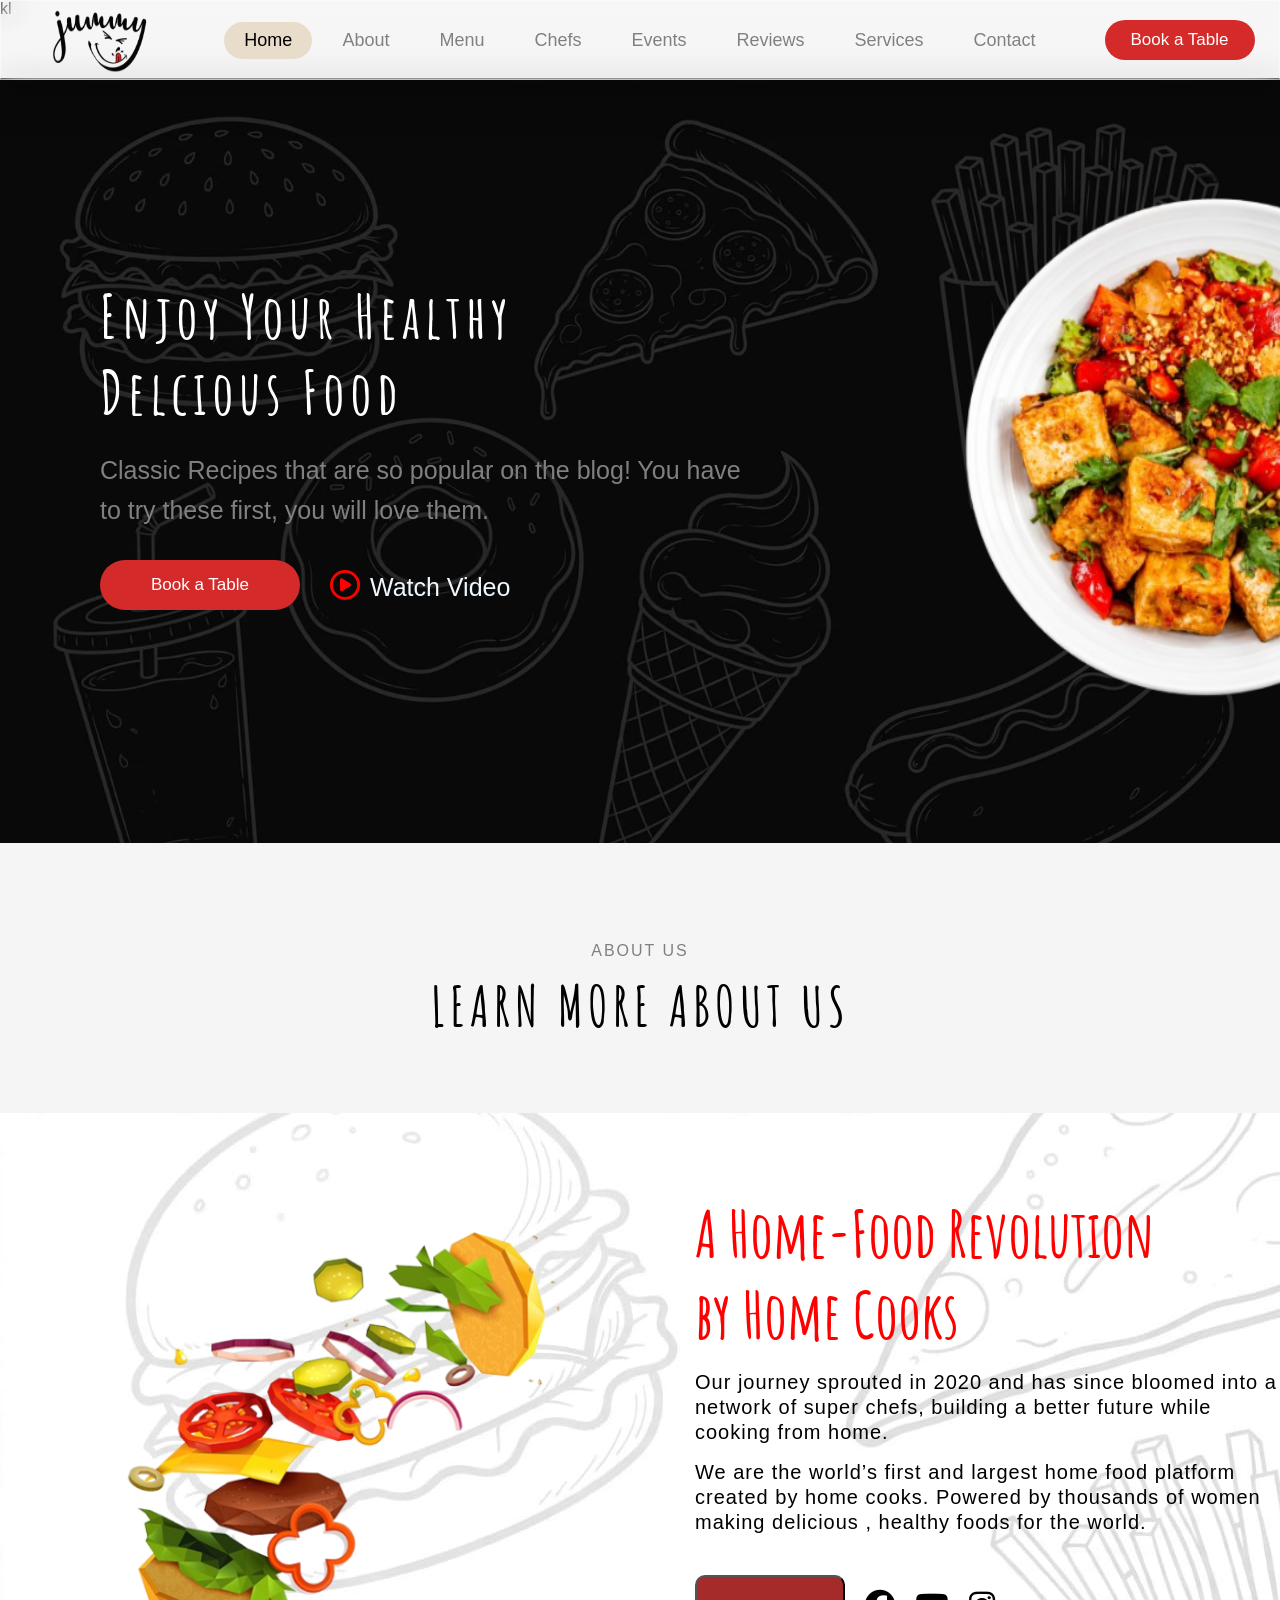
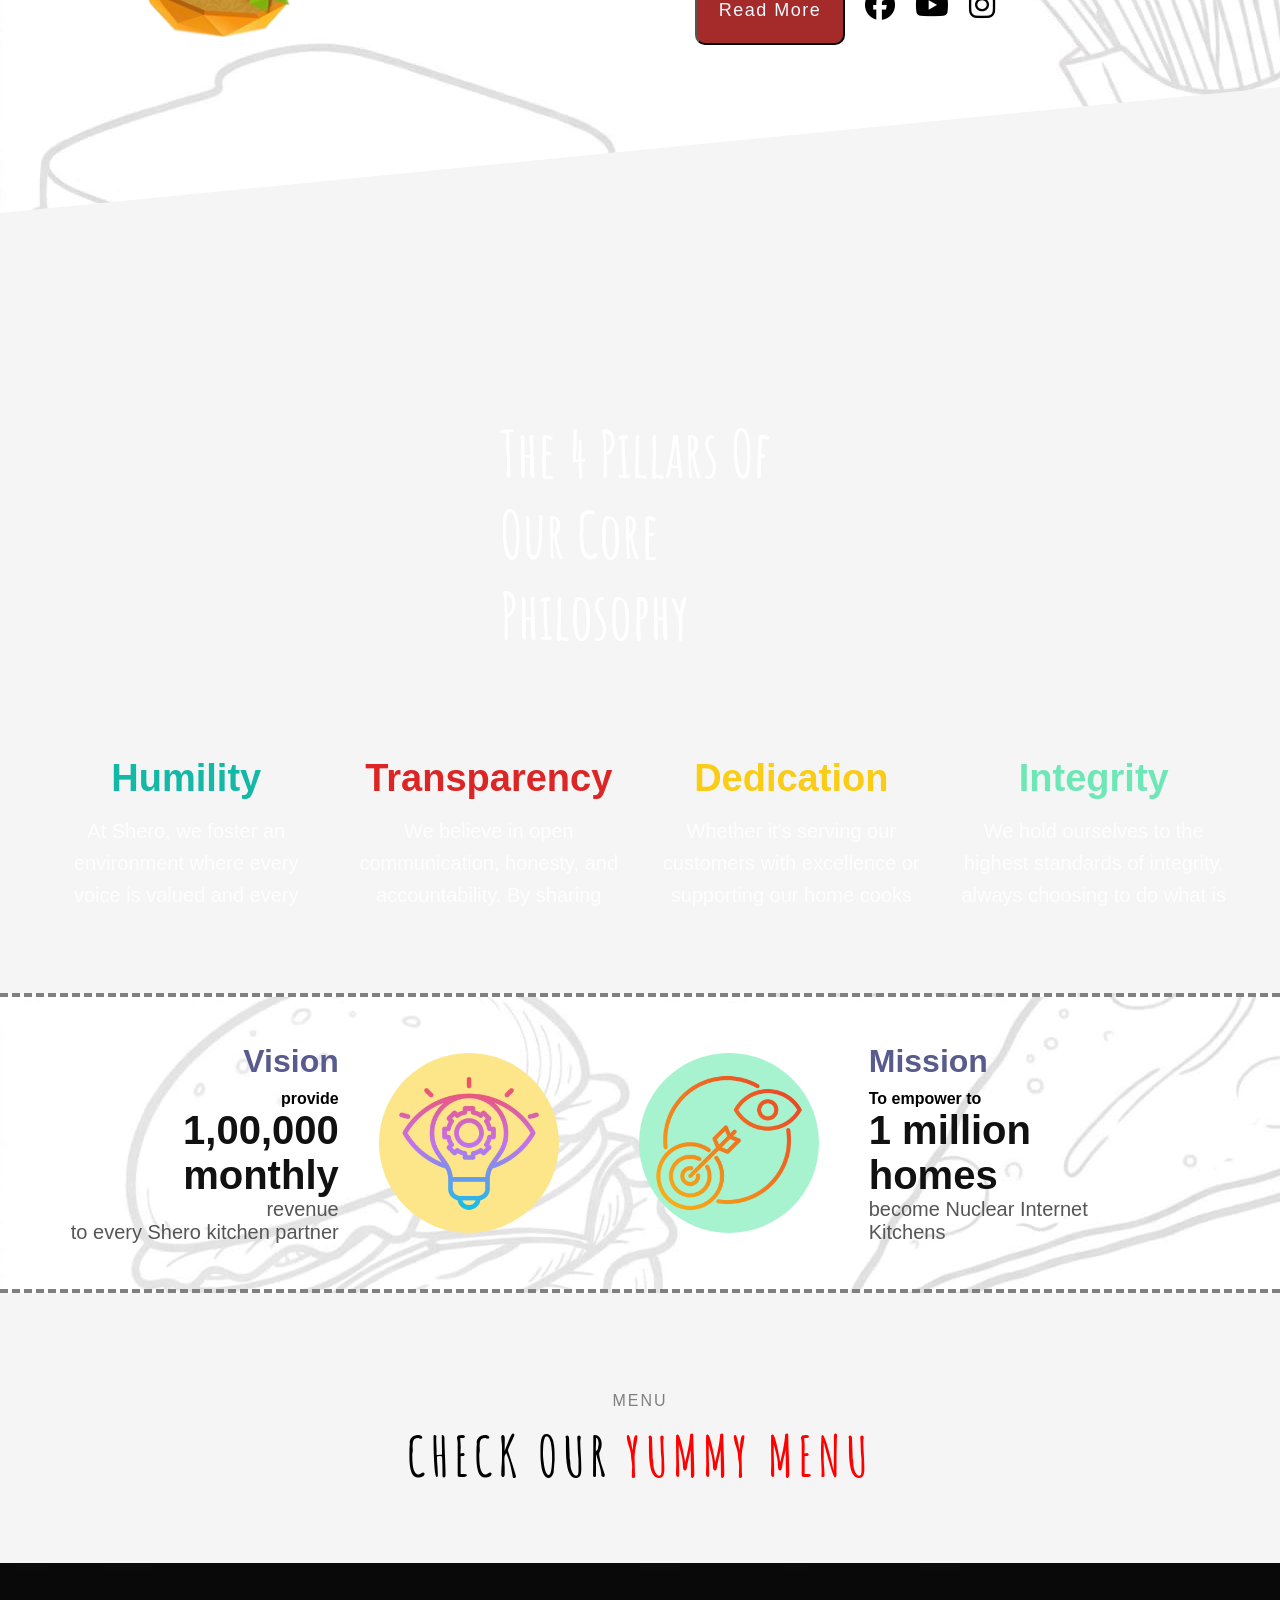
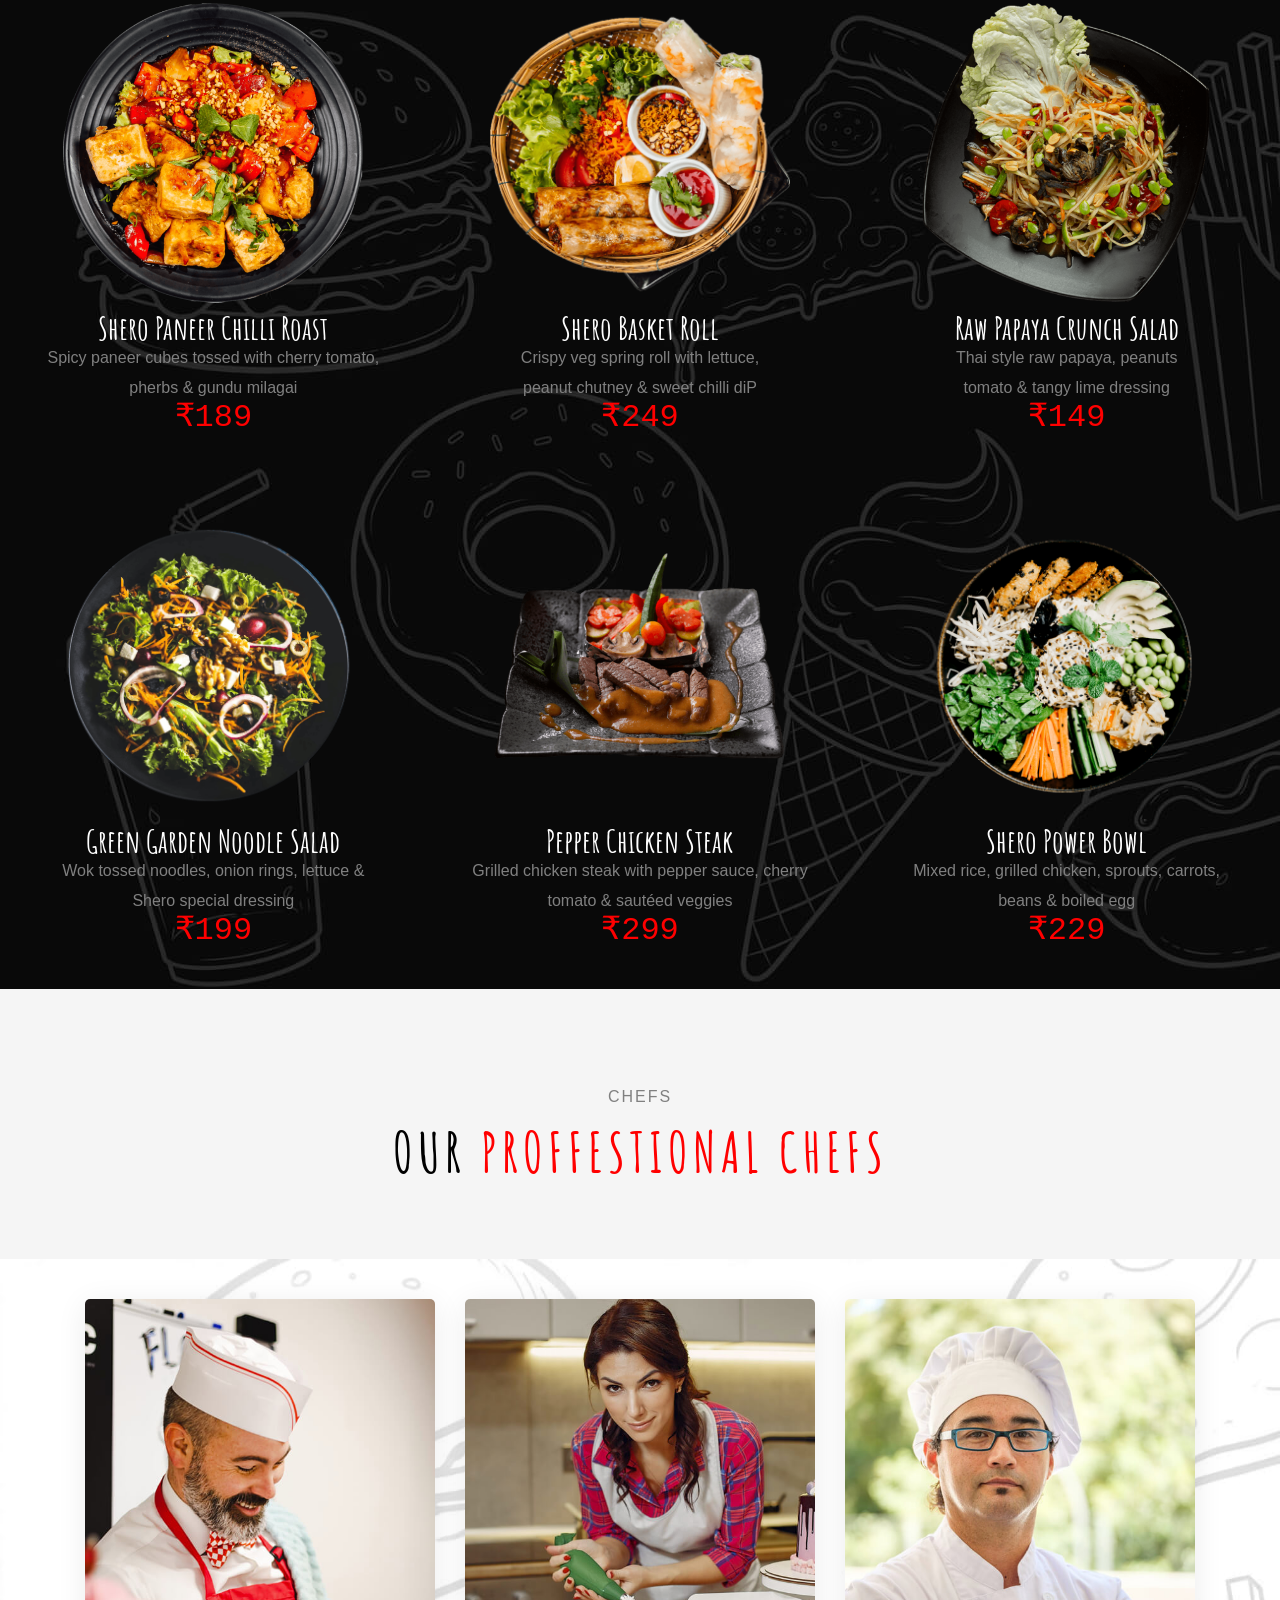
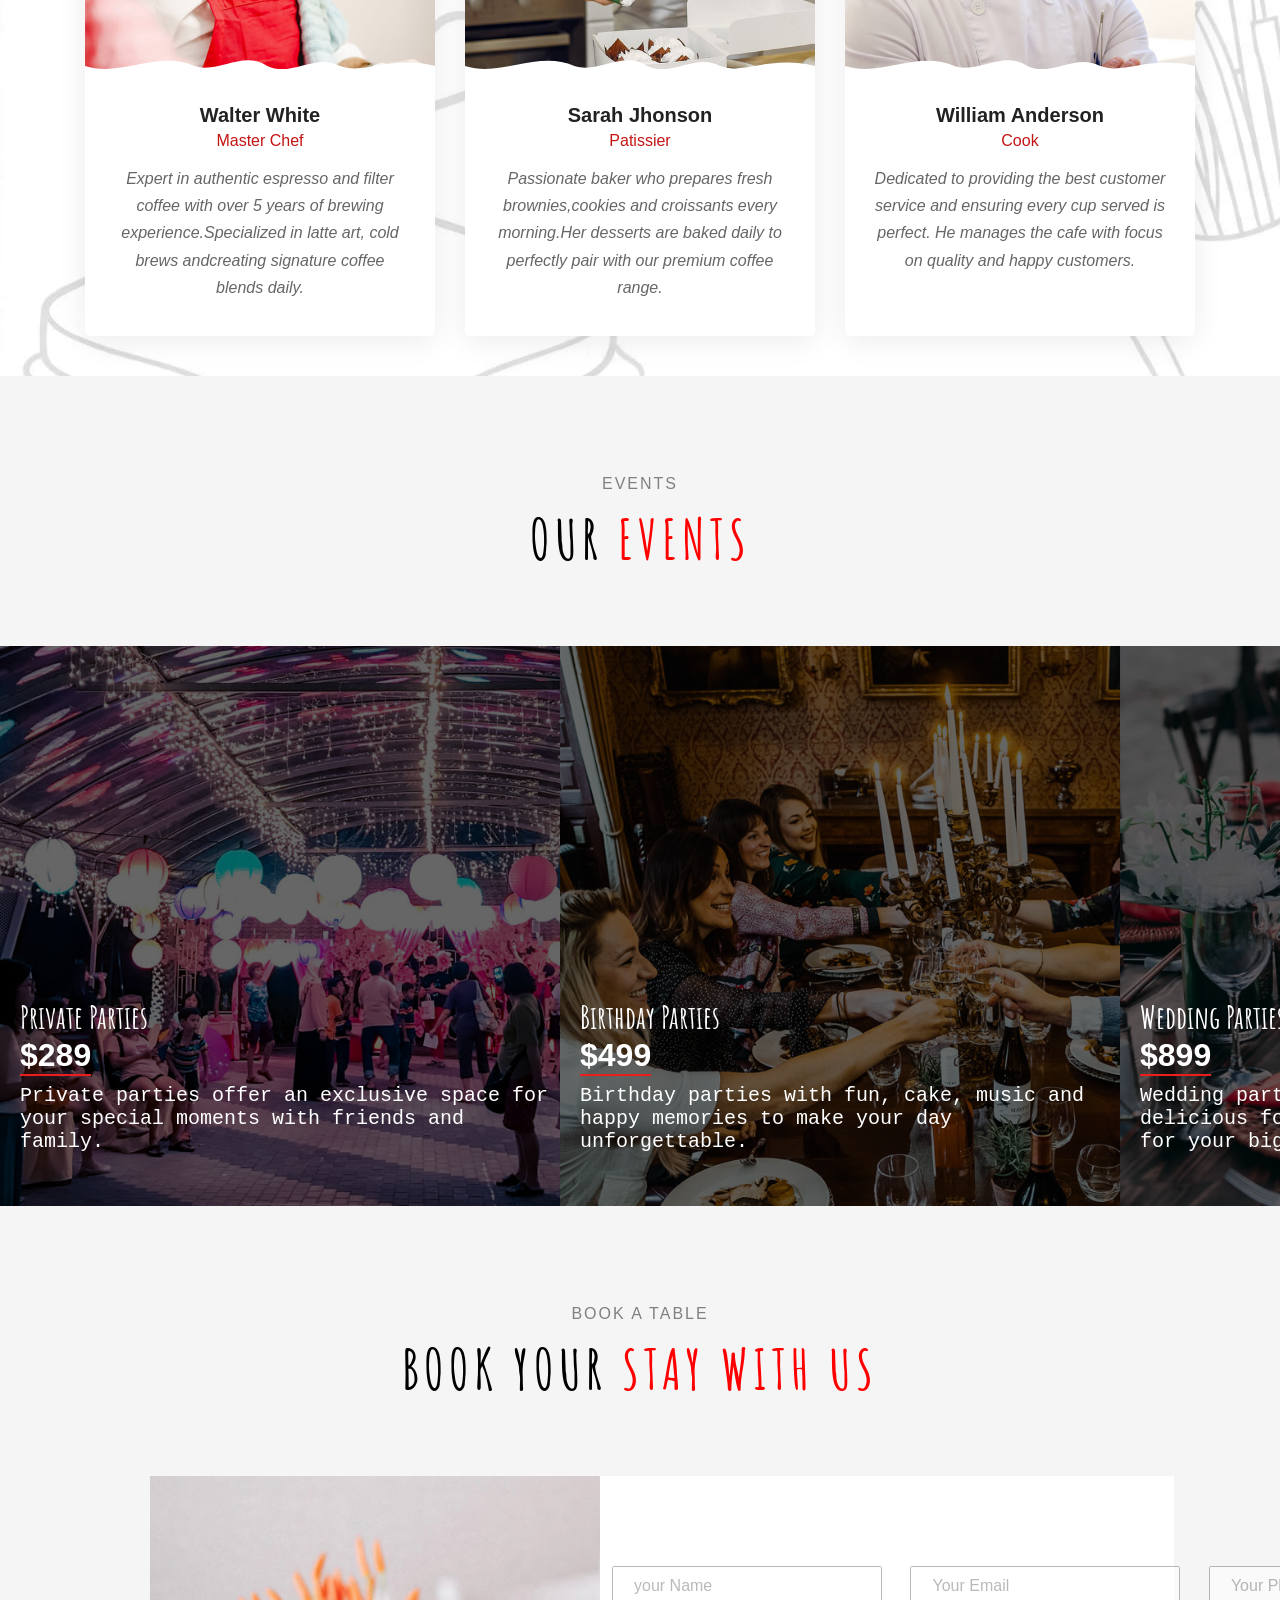
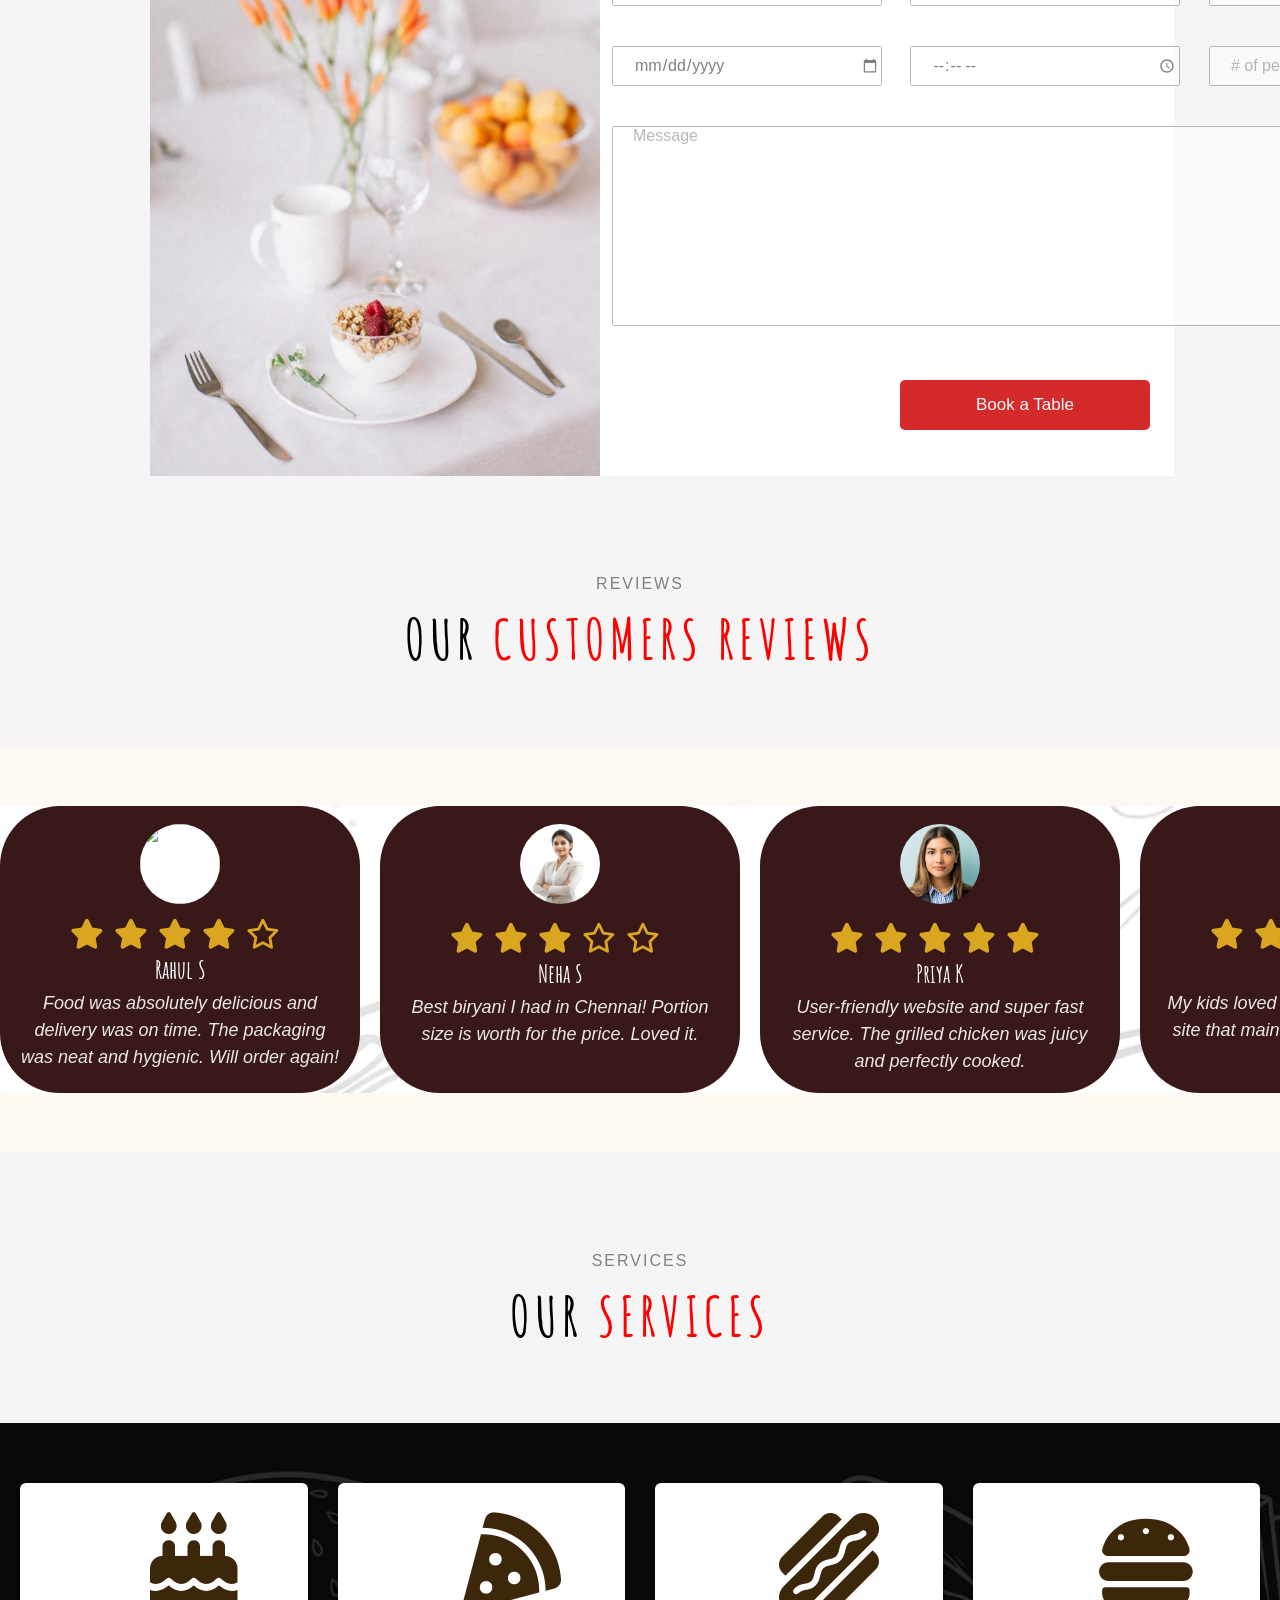
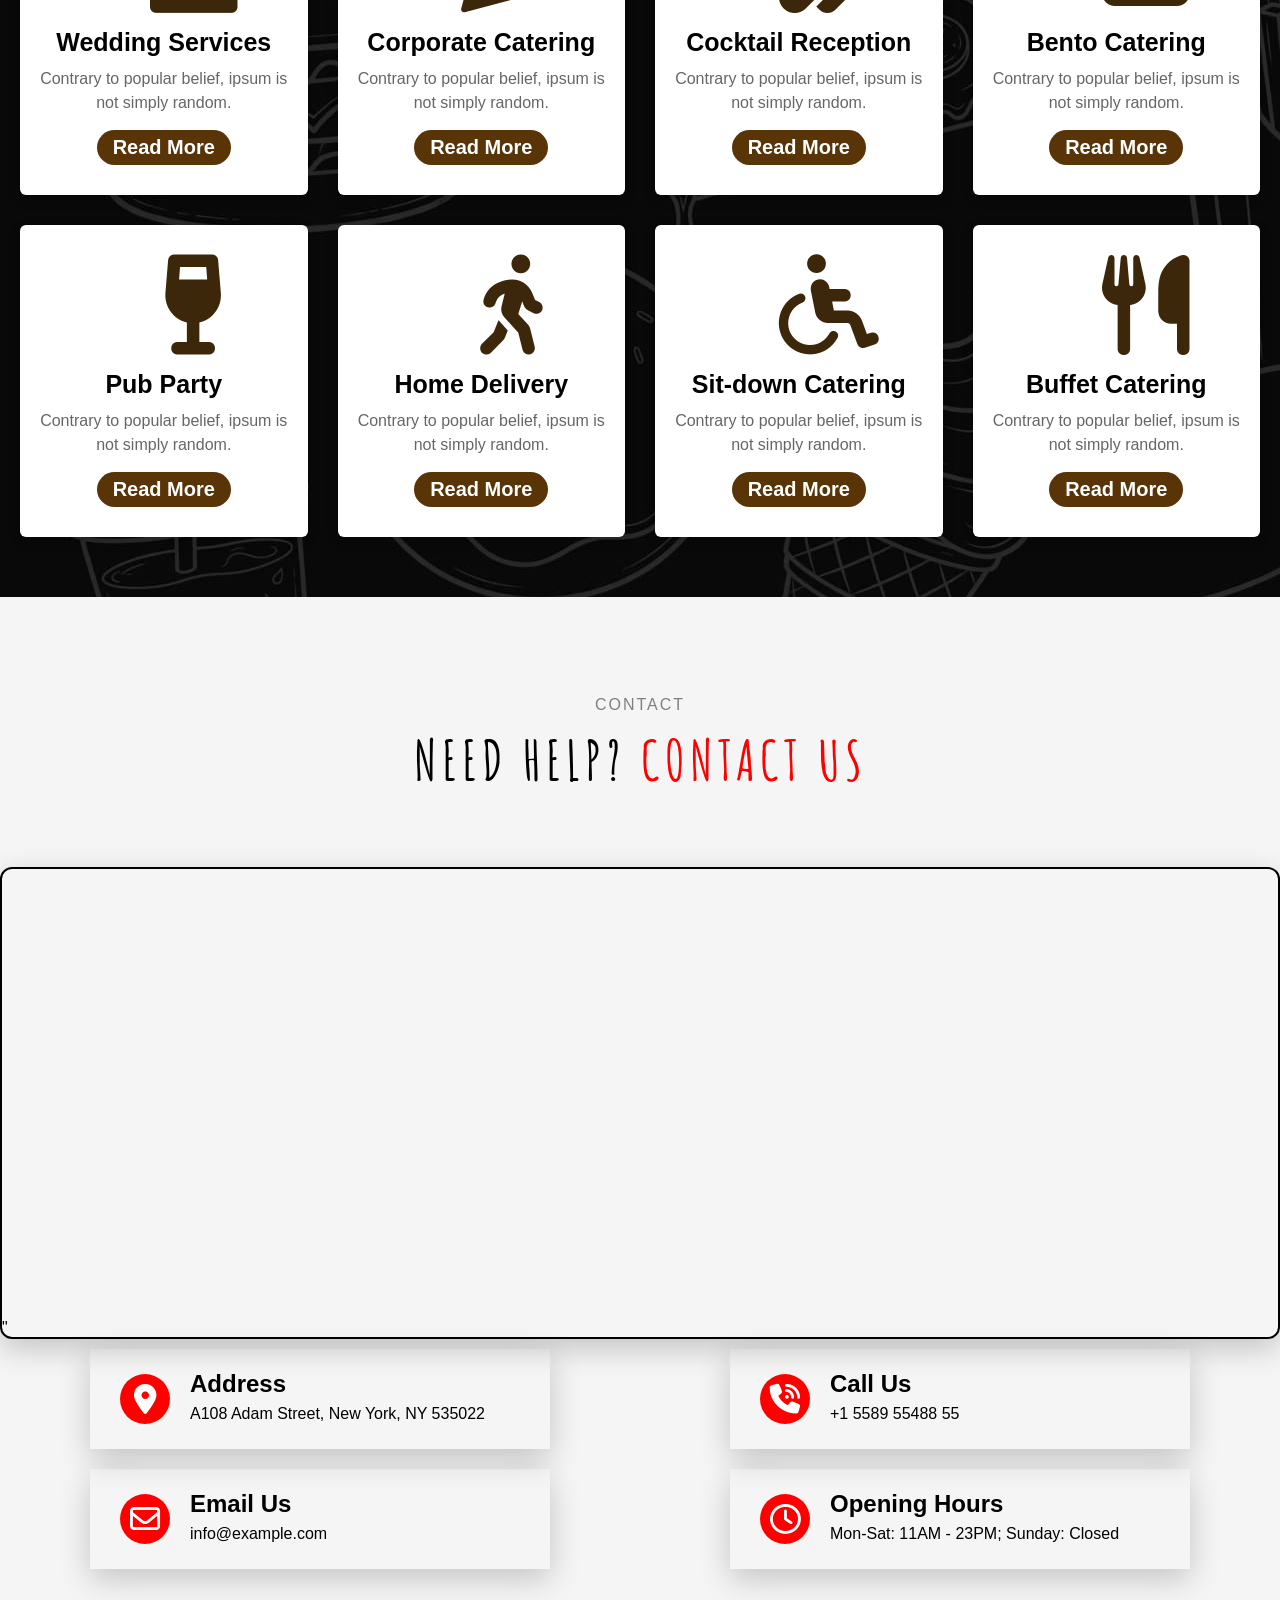
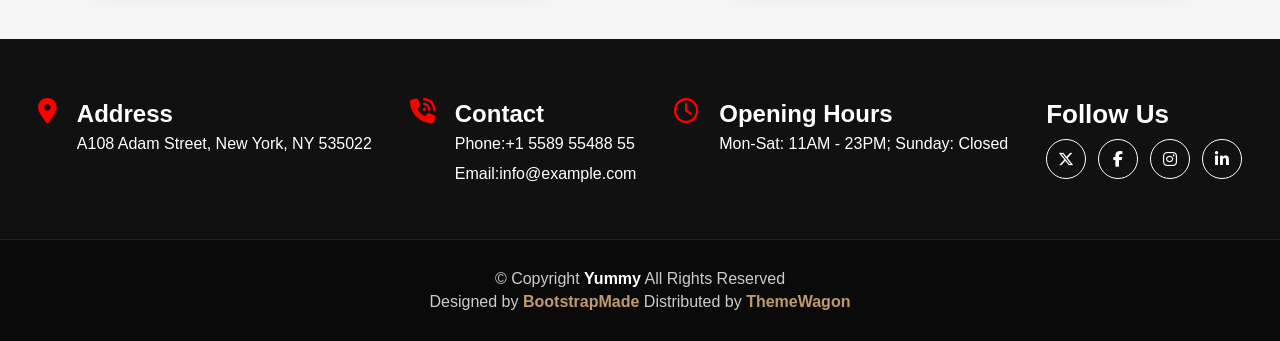
==== index.html @ 536f79e3 "food website" ====
<!DOCTYPE html>
<html lang="en">
<head>
    <meta charset="UTF-8">
    <meta name="viewport" content="width=device-width, initial-scale=1.0">
    <title>Document</title>
    <link rel="stylesheet" href="./index.css">
    <link rel="stylesheet" href="https://cdnjs.cloudflare.com/ajax/libs/font-awesome/7.0.1/css/all.min.css">
    <link href="https://fonts.googleapis.com/css2?family=Amatic+SC:wght@400;700&display=swap" rel="stylesheet">
    <link rel="stylesheet" href="https://cdnjs.cloudflare.com/ajax/libs/font-awesome/6.5.0/css/all.min.css">
    
</head>
<body>
    <header>
        <nav class="navigation">
                <div>
                <img src="./photo/download (2).png" alt="Yummy Logo" style="width:150px;height:90px;animation: logoFloat 1s ease-in-out infinite, logoEntry 1s ease-out;">
                </div>
                <ul>
                  <li><a href="./index.html" class="active">Home</a></li>
                  <li><a href="./about.html">About</a></li>
                   <li><a href="./menu.html">Menu</a></li>
                 <li><a href="./chefs.html">Chefs</a></li>
                <li><a href="./events.html">Events</a></li>
               <li><a href="./reviews.html">Reviews</a></li>
               <li><a href="./services.html">Services</a></li>
                 <li><a href="./contact.html">Contact</a></li> 
                  
                </ul>        
                <button><a href="./book.html">Book a Table</a></button>

            </nav>
    </header>
            <main>kl 
                <section class="top">
                    <div class="left">
                        <h1>Enjoy Your Healthy Delcious Food</h1>
                        <p>Classic Recipes that are so popular on the blog! You have to try these first, you will love them.</p>
                    
                        <div class="b1">
                        <!-- <button>Book a Table</button> -->
                          <button><a href="./book.html">Book a Table</a></button>
                        <p><i class="fa-regular fa-circle-play"></i>Watch Video</p>
                        </div>

                    </div>
                    <div class="right">
                        <img src="./photo/download (4).png "class="q1" >
                    </div>
                </section>
              
                <div class="center">
                    <p>ABOUT US</p>
                    <h1>LEARN MORE ABOUT US</h1>

                </div>
              
                <section>
                    <div class="middle ">
                        <img src ="./photo/download (5).png">
                        <div class="right_side">
                        <h2>A Home-Food Revolution by Home Cooks</h2>
                        <p>Our journey sprouted in 2020 and has since bloomed into a network of super chefs, building a better future while cooking from home.

                         <p>We are the world’s first and largest home food platform created by home cooks. Powered by thousands of women making delicious , healthy foods for the world.</p>
                        <button>Read More</button><i class="fa-brands fa-facebook"></i><i class="fa-brands fa-youtube"></i><i class="fa-brands fa-instagram"></i>
                        </div>
                    </div>
                    <div class="about">
                        <video autoplay muted loop playsinline>
                        <source src="./video/wmremove-transformed.mp4" type="video/mp4">
                        </video>
                        <div class="inside">
                            <h2>The 4 Pillars Of Our Core Philosophy</h2>
                            <div class="over">
                            <div>
                                <h3 class="blue" >Humility</h3>
                                <p>At Shero, we foster an environment where every voice is valued and every contribution is celebrated. It's in acknowledging each other's strengths and weaknesses that we truly flourish as a team.</p>
                                
                            </div>
                            <div>
                                <h3 class="red">Transparency</h3>
                                <p>We believe in open communication, honesty, and accountability. By sharing information openly and candidly, we cultivate a culture of trust, where everyone feels empowered and informed.</p>
                                
                            </div>
                            <div>
                                <h3 class="yellow">Dedication</h3>
                                 <p>Whether it's serving our customers with excellence or supporting our home cooks with unwavering loyalty, dedication is the driving force behind our collective success.</p>
                            
                            </div>
                            <div>
                                <h3 class="mint">Integrity</h3>
                               <p>We hold ourselves to the highest standards of integrity, always choosing to do what is right. It's in upholding our values and principles that we earn the trust and respect of our customers and communities.</p>
                            
                            </div>
                            </div>


                        </div>
                    </div>
                     <section class="simple-white-bg">
  
  <div class="row ">
    <div class="text right">
      <h3>Vision</h3>
      <p><strong>provide</strong><br><b>1,00,000 monthly</b><br><span>revenue<br>to every Shero kitchen partner</span></p>
    </div>
    <div class="icon yellow">

      <img src="./photo/16853960.png" alt="Vision">
    </div>
  </div>

  <div class="s1">
      <div class="row s1">
    <div class="icon green">
      <img src="./photo/eye.png" alt="Mission">
    </div>
    <div class="text left">
      <h3>Mission</h3>
      <p><strong>To empower to</strong><br><b>1 million homes</b><br><span>become Nuclear Internet Kitchens</span></p>
    </div>
  </div>
  </div>



</section>
</section>
        
             
             <div class="center e1">
                    <p>MENU</p>
                    <h1>CHECK OUR <span>YUMMY MENU</span></h1>


            </div>
            <section class="menu-wrapper">
         <section class="menu">
                
                    <div class="y1">
                   <img src="./photo/1.png">
                    <div class="first">
                        <h4>Shero Paneer Chilli Roast</h4>
                        <p>Spicy paneer cubes tossed with cherry tomato, </p><p>pherbs & gundu milagai</p>
                        <span>₹189</span>
                    </div>
                    </div>

                    <div class="y1">
                   <img src="./photo/menu-item-2.png">
                    <div class="first">
                        <h4>Shero Basket Roll</h4>
                        <p>Crispy veg spring roll with lettuce,</p><P> peanut chutney & sweet chilli diP</p>
                        <span> ₹249</span>
                    </div>
                    </div>


                    <div class="y1">
                   <img src="./photo/3.png">
                    <div class="first">
                        <h4>Raw Papaya Crunch Salad</h4>
                        <p>Thai style raw papaya, peanuts </p><p> tomato & tangy lime dressing</p>
                        <span> ₹149</span>
                    </div>
                    </div>



                    <div class="y1">
                   <img src="./photo/menu-item-4.png">
                    <div class="first">
                        <h4>Green Garden Noodle Salad</h4>
                        <p>Wok tossed noodles, onion rings, lettuce & </p><p>Shero special dressing</p>
                        <span> ₹199</span>
                    </div>
                    </div>

                    <div class="y1">
                   <img src="./photo/tn-menu-item-5-4214735689.png">
                    <div class="first">
                        <h4> Pepper Chicken Steak</h4>
                        <p>Grilled chicken steak with pepper sauce, cherry</p><p>tomato & sautéed veggies</p>
                        <span> ₹299</span>
                    </div>
                    </div>

                    <div class="y1">
                   <img src="./photo/menu-item-6.png">
                    <div class="first">
                        <h4>Shero Power Bowl</h4>
                        <p>Mixed rice, grilled chicken, sprouts, carrots, </p><p>beans & boiled egg</p>
                        <span>₹229 </span>
                    </div>
                    </div>
         </section>
        </section>

          <div class="center e1">
                    <p>CHEFS</p>
                    <h1>OUR <span>PROFFESTIONAL CHEFS</span></h1>


            </div>



        <section>
        <div class="chefs">
  
  <div class="chef-card">
    <div class="img-box">
      <img src="./photo/chefs-1.jpg">
        <svg class="wave" viewBox="0 0 1440 120" preserveAspectRatio="none">
    <path d="M0,64 C150,110 300,0 450,64 C550,96 650,0 750,64 C850,110 950,10 1050,64 C1150,100 1250,20 1440,64 L1440,120 L0,120 Z" fill="white"></path>
  </svg>
    </div>
    <div class="info">
      <h3>Walter White</h3>
      <span>Master Chef</span>
      <p>Expert in authentic espresso and filter coffee with over 5 years of brewing experience.Specialized in latte art, cold brews andcreating signature coffee blends daily.</p>
    </div>
  </div>

 <div class="chef-card">
    <div class="img-box">
      <img src="./photo/chefs-2.jpg">
        <svg class="wave" viewBox="0 0 1440 120" preserveAspectRatio="none">
    <path d="M0,64 C150,110 300,0 450,64 C550,96 650,0 750,64 C850,110 950,10 1050,64 C1150,100 1250,20 1440,64 L1440,120 L0,120 Z" fill="white"></path>
  </svg>
    </div>
    <div class="info">
      <h3>Sarah Jhonson</h3>
      <span>Patissier</span>
      <p>Passionate baker who prepares fresh brownies,cookies and croissants every morning.Her desserts are baked daily to perfectly pair with our premium coffee range.</p>
    </div>
  </div>

  <div class="chef-card">
    <div class="img-box">
      <img src="./photo/chefs-3.jpg">
        <svg class="wave" viewBox="0 0 1440 120" preserveAspectRatio="none">
    <path d="M0,64 C150,110 300,0 450,64 C550,96 650,0 750,64 C850,110 950,10 1050,64 C1150,100 1250,20 1440,64 L1440,120 L0,120 Z" fill="white"></path>
  </svg>
    </div>
    <div class="info">
      <h3>William Anderson</h3>
      <span>Cook</span>
      <p>Dedicated to providing the best customer service and ensuring every cup served is perfect. He manages the cafe with focus on quality and happy customers.</p>
    </div>
  </div>
</div>
</section>

   <div class="center e1">
        <p>EVENTS</p>
         <h1>OUR <span> EVENTS</span></h1>

    </div>


<section class="g1">
    <div class="events">
 

      <div class="swiper-slide">
        <div class="event-card" style="background: linear-gradient(rgba(0,0,0,0.6), rgba(0,0,0,0.6)), url('./photo/events-1.jpg'); background-size: cover;">
    
          <div class="content"><h3>Private Parties</h3><span>$289</span><p>Private parties offer an exclusive space for your special moments with friends and family.</p></div>
        </div>
      </div>

      <div class="swiper-slide">
            <div class="event-card" style="background: linear-gradient(rgba(0,0,0,0.6), rgba(0,0,0,0.6)), url('./photo/events-2.jpg'); background-size: cover;">
          <div class="content"><h3>Birthday Parties</h3><span>$499</span><p>Birthday parties with fun, cake, music and happy memories to make your day unforgettable.</p></div>
        </div>
      </div>

      <div class="swiper-slide">
            <div class="event-card" style="background: linear-gradient(rgba(0,0,0,0.6), rgba(0,0,0,0.6)), url('./photo/events-3.jpg'); background-size: cover;">
          <div class="content"><h3>Wedding Parties</h3><span>$899</span><p>Wedding parties with elegant decoration, delicious food and a beautiful celebration for your big day..</p></div>
        </div>
      </div>
      

      <div class="swiper-slide">

        <div class="event-card" style="background: linear-gradient(rgba(0,0,0,0.6), rgba(0,0,0,0.6)), url('./photo/decorated-banquet-hall-with-flowers_8353-10058.avif'); background-size: cover;">
        <div class="content"><h3>Corporate Events</h3><span>$599</span><p>Professional gatherings, meetings and office parties with premium catering.</p></div>
        </div>
               
    </div>

    <div class="swiper-slide">
   <div class="event-card" style="background: linear-gradient(rgba(0,0,0,0.6), rgba(0,0,0,0.6)), url('./photo/oo.jpeg'); background-size: cover;">

    <div class="content"><h3>Anniversary Parties</h3><span>$349</span><p>Celebrate your love with a romantic dinner setup and special decoration.</p></div>
  </div>
</div>


 <div class="swiper-slide">
       <div class="event-card" style="background: linear-gradient(rgba(0,0,0,0.6), rgba(0,0,0,0.6)), url('./photo/photo-bddf71ec-20f1-44f8-a404-1c786d617210.avif'); background-size: cover;">

    <div class="content"><h3>Baby Shower</h3><span>$199</span><p>Cute and joyful celebration for welcoming the little one with family.</p></div>
  </div>
</div>
    </div>
</section>
   
<div class="center e1">
    <p>BOOK A TABLE</p>
    <h1>BOOK YOUR <span>STAY WITH US</span></h1>
</div>

<section class="flex">
  <div class="table">
    <img src="./photo/llllllllllllll.jpeg">

  </div>
  <div class="w1">
    <form class="row_1">
      <input type="text" placeholder="your Name">
      <input type="email" placeholder="Your Email">
      <input type="tel" placeholder="Your Phone">
    </form>
  

  
    <form class="row_2">
      <input type="date">
      <input type="time">
      <input type="number" placeholder="# of people">
    </form>

    <textarea placeholder="Message"></textarea>
    <div>
     <button>Book a Table</button>
    </div>
    </div>
  </section>

    <div class="center e1">
       <p>REVIEWS</p>
        <h1>OUR <span>CUSTOMERS REVIEWS</span></h1>
    </div>
 
<section>

<div class="words-section">

  <div class="marquee">
    <div class="marquee-track">

      <div class="review-card">
        <img src="https://i.pravatar.cc/100?img=1">
        <p><i class="fa-solid fa-star"></i><i class="fa-solid fa-star"></i><i class="fa-solid fa-star"></i><i class="fa-solid fa-star"></i><i class="fa-regular fa-star"></i></p>
        <h4>Rahul S</h4>
        <em>Food was absolutely delicious and delivery was on time. The packaging was neat and hygienic. Will order again!</em>
      </div>
      <div class="review-card">
        <img src="./photo/g2.jpg">
        <p><i class="fa-solid fa-star"></i><i class="fa-solid fa-star"></i><i class="fa-solid fa-star"></i><i class="fa-regular fa-star"></i><i class="fa-regular fa-star"></i></p>
        <h4>Neha S</h4>
        <em>Best biryani I had in Chennai! Portion size is worth for the price. Loved it.</em>
      </div>
      <div class="review-card">
        <img src="./photo/girl 1.avif">
        <p> <i class="fa-solid fa-star"></i><i class="fa-solid fa-star"></i><i class="fa-solid fa-star"></i><i class="fa-solid fa-star"></i><i class="fa-solid fa-star"></i></p>
        <h4>Priya K</h4>
        <em>User-friendly website and super fast service. The grilled chicken was juicy and perfectly cooked.</em>
      </div>
      <div class="review-card">
        <img src="https://i.pravatar.cc/100?img=12">
        <p><i class="fa-solid fa-star"></i><i class="fa-solid fa-star"></i><i class="fa-solid fa-star"></i><i class="fa-solid fa-star"></i><i class="fa-regular fa-star"></i></p>
        <h4>Arjun P</h4>
        <em>My kids loved the pasta. Finally a food site that maintains quality every time.</em>
      </div>
      <div class="review-card">
        <img src="https://i.pravatar.cc/100?img=15">
        <p><i class="fa-solid fa-star"></i><i class="fa-solid fa-star"></i><i class="fa-solid fa-star"></i><i class="fa-regular fa-star"></i><i class="fa-regular fa-star"></i></p>
        <h4>Andreas</h4>
        <em>Healthy options are actually tasty here. Their salads and protein bowls are my regular order.</em>
      </div>

    
      <div class="review-card">
        <img src="./photo/b1.jpg">
        <p><i class="fa-solid fa-star"></i><i class="fa-solid fa-star"></i><i class="fa-solid fa-star"></i><i class="fa-solid fa-star"></i><i class="fa-solid fa-star"></i></p>
        <h4>Rahul S</h4>
        <em>Loved the presentation. The anniversary cake I ordered was beautiful and delicious.</em>
      </div>
      <div class="review-card">
        <img src="./photo/g3.jpg">
        <p><i class="fa-solid fa-star"></i><i class="fa-solid fa-star"></i><i class="fa-solid fa-star"></i><i class="fa-solid fa-star"></i><i class="fa-solid fa-star"></i></p>
        <h4>Neha S</h4>
        <em>Customer support is excellent. I had a small issue and they resolved it in 5 minutes.</em>
      </div>
      <div class="review-card">
        <img src="https://i.pravatar.cc/100?img=8">
       <p> <i class="fa-solid fa-star"></i><i class="fa-solid fa-star"></i><i class="fa-solid fa-star"></i><i class="fa-solid fa-star"></i><i class="fa-regular fa-star"></i></p>
        <h4>Priya K</h4>
        
        <em>Being a chef, I'm very particular about taste. Their seasoning and flavour balance is perfect.</em>
      </div>
      <div class="review-card">
        <img src="././photo/b2.jpg">
        <p> <i class="fa-solid fa-star"></i><i class="fa-solid fa-star"></i><i class="fa-solid fa-star"></i><i class="fa-solid fa-star"></i><i class="fa-solid fa-star"></i></p>

        <h4>Arjun P</h4>
        <em>Food looks exactly like the photos on website. No filter, same great taste. Highly recommended.</em>
      </div>
      <div class="review-card">
        <img src="./photo/b3.jpg">
               <p> <i class="fa-solid fa-star"></i><i class="fa-solid fa-star"></i><i class="fa-solid fa-star"></i><i class="fa-solid fa-star"></i><i class="fa-regular fa-star"></i></p>

        <h4>Andreas</h4>
        <em>Ordered for our office party - 30 members. Everyone praised the food. On-time bulk delivery.</em>
      </div>
    </div>
  </div>
</div>
</section>

  <div class="center e1">
       <p>SERVICES</p>
        <h1>OUR <span>SERVICES</span></h1>
    </div>


  <section>

<div class="services-section">
  <div class="services-grid">
    <div class="service-card">
      <i class="fa-solid fa-cake-candles"></i>
      <h3>Wedding Services</h3>
      <p>Contrary to popular belief, ipsum is not simply random.</p>
      <a class="read-btn">Read More</a>
    </div>
    <div class="service-card">
      <i class="fa-solid fa-pizza-slice"></i>
      <h3>Corporate Catering</h3>
      <p>Contrary to popular belief, ipsum is not simply random.</p>
      <a class="read-btn">Read More</a>
    </div>
    <div class="service-card">
      <i class="fa-solid fa-hotdog"></i>
      <h3>Cocktail Reception</h3>
      <p>Contrary to popular belief, ipsum is not simply random.</p>
      <a class="read-btn">Read More</a>
    </div>
    <div class="service-card">
      <i class="fa-solid fa-burger"></i>
      <h3>Bento Catering</h3>
      <p>Contrary to popular belief, ipsum is not simply random.</p>
      <a class="read-btn">Read More</a>
    </div>
    <div class="service-card">
      <i class="fa-solid fa-wine-glass"></i>
      <h3>Pub Party</h3>
      <p>Contrary to popular belief, ipsum is not simply random.</p>
      <a class="read-btn">Read More</a>
    </div>
    <div class="service-card">
      <i class="fa-solid fa-person-walking"></i>
      <h3>Home Delivery</h3>
      <p>Contrary to popular belief, ipsum is not simply random.</p>
      <a class="read-btn">Read More</a>
    </div>
    <div class="service-card">
      <i class="fa-solid fa-wheelchair"></i>
      <h3>Sit-down Catering</h3>
      <p>Contrary to popular belief, ipsum is not simply random.</p>
      <a class="read-btn">Read More</a>
    </div>
    <div class="service-card">
      <i class="fa-solid fa-utensils"></i>
      <h3>Buffet Catering</h3>
      <p>Contrary to popular belief, ipsum is not simply random.</p>
      <a class="read-btn">Read More</a>
    </div>
  </div>
</div>
  </section>


  
          <div class="center e1">
                    <p>CONTACT</p>
                    <h1>NEED HELP? <span>CONTACT US</span></h1>


            </div>

  <section>
    <div class="map-box">
<iframe src="https://www.google.com/maps/embed?pb=!1m18!1m12!1m3!1d421097.1704776062!2d79.86407869863407!3d13.039572200384438!2m3!1f0!2f0!3f0!3m2!1i1024!2i768!4f13.1!3m3!1m2!1s0x3a5265ea4f7d3361%3A0x6e61a70b6863d433!2sChennai%2C%20Tamil%20Nadu!5e0!3m2!1sen!2sin!4v1789300842445!5m2!1sen!2sin" width="600" height="450" style="border:0;" allowfullscreen="" loading="lazy" referrerpolicy="strict-origin-when-cross-origin"></iframe>"
</div>

<div class="map">

  <div class="j1">
    <div>
      <i class="fa-solid fa-location-dot"></i>
    </div>
    <div>
    <h2>Address</h2>
    <p>A108 Adam Street, New York, NY 535022</p>
    </div>
    

  </div>

  <div class="j1">
    <div>
      <i class="fa-solid fa-phone-volume"></i>
    </div>
    <div>
    <h2>Call Us</h2>
    <p>+1 5589 55488 55</p>
    </div>
    

  </div>

</div>


<div class="map">

  <div class="j1">
    <div>
    <i class="fa-regular fa-envelope"></i>
    </div>
    <div>
    <h2>Email Us</h2>
    <p>info@example.com</p>
    </div>
    

  </div>

  <div class="j1">
    <div>
      <i class="fa-regular fa-clock"></i>
    </div>
    <div>
    <h2>
Opening Hours</h2>
    <p>Mon-Sat: 11AM - 23PM; Sunday: Closed</p>
    </div>
    

  </div>

</div>
    

  </section>

  <footer class="foot">
    <div class="foot_1">
      <div class="v1">
    <div>
      <i class="fa-solid fa-location-dot"></i>
    </div>
    <div>
    <h2>Address</h2>
    <p>A108 Adam Street, New York, NY 535022</p>
    </div>
    

  </div>

  <div class="v1">
    <div>
      <i class="fa-solid fa-phone-volume"></i>
    </div>
    <div>
    <h2>Contact</h2>
    <p>Phone:+1 5589 55488 55</p>
    <p>Email:info@example.com</p>
    </div>
    

  </div>

   <div class="v1">
    <div>
      <i class="fa-regular fa-clock"></i>
    </div>
    <div>
    <h2>
Opening Hours</h2>
    <p>Mon-Sat: 11AM - 23PM; Sunday: Closed</p>
    </div>
    

  </div>
 

      <div style="margin: top 20px;">
  <h3 style="color:#fff; margin-top:50px;font-size:26px;line-height:50px">Follow Us</h3>
  
  <div style="display:flex !important; flex-direction:row !important; gap:12px;">
    <a href="#" style="width:40px; height:40px; border:1.5px solid #fff; border-radius:50%; display:flex; align-items:center; justify-content:center; color:#fff; text-decoration:none;">
      <i class="fa-brands fa-x-twitter"></i>
    </a>
    <a href="#" style="width:40px; height:40px; border:1.5px solid #fff; border-radius:50%; display:flex; align-items:center; justify-content:center; color:#fff; text-decoration:none;">
      <i class="fa-brands fa-facebook-f"></i>
    </a>
    <a href="#" style="width:40px; height:40px; border:1.5px solid #fff; border-radius:50%; display:flex; align-items:center; justify-content:center; color:#fff; text-decoration:none;">
      <i class="fa-brands fa-instagram"></i>
    </a>
    <a href="#" style="width:40px; height:40px; border:1.5px solid #fff; border-radius:50%; display:flex; align-items:center; justify-content:center; color:#fff; text-decoration:none;">
      <i class="fa-brands fa-linkedin-in"></i>
    </a>
  </div>
</div>


  </footer>
  <div class="copyright-footer">
  <p>© Copyright <span>Yummy</span> All Rights Reserved</p>
  <p>Designed by <a href="#">BootstrapMade</a> Distributed by <a href="#">ThemeWagon</a></p>
</div>




</main>
</body>
</html>
---- index.css ----
*{
    margin: 0;
    padding: 0;
    box-sizing: border-box;
    font-family: sans-serif;
}
body{
    background-color:whitesmoke;
    overflow-x: hidden;
    scroll-behavior: smooth;
  

   
  
}



.navigation{
    height: 80px;
    width: 100%;
    background: rgba(255, 255, 255, 0.18);
    backdrop-filter: blur(15px);
    -webkit-backdrop-filter: blur(15px);
    border: 1px solid rgba(255, 255, 255, 0.45);
    box-shadow:0 15px 40px rgba(0, 0, 0, 0.25);
    box-sizing: border-box;
    display: flex;
    justify-content: space-around;
    align-items: center;
    position: fixed;
    z-index: 100;
    top: 0;
    
    

}
.navigation ul{
    display: flex;
    gap: 10px;
    list-style-type: none;
    font-size: 18px;
    

}
li a{
    
  
    color: gray;
    text-decoration: none;
    padding: 8px 20px; 
    border-radius: 25px; 
    transition: all 0.3s ease;
    display: inline-block;
}
li a:hover{
    
    background-color: #f1e5d3; 
    color: black;
    text-decoration: none; 
    
}
li a.active{
    background-color: #e8dccb;
    color: black;
}
.navigation  button{
    width: 150px;
    height: 40px;
    background-color: rgb(213, 42, 42);
    border-radius: 25px;
    font-size: 17px;
    border: none;
    animation: heartbeat 1.5s ease-in-out infinite;
  
}
button a{
  text-decoration: none;
  color: white;
}

@keyframes heartbeat{
  0%,100%{ transform: scale(1); }
  15%{ transform: scale(1.15); }
  30%{ transform: scale(0.95); }
  45%{ transform: scale(1.1); }
  60%{ transform: scale(1); }
}

.navigation  button:hover{
    background-color: black;
}

@keyframes logoFloat{
  0%,100%{ transform: translateY(0); }
  50%{ transform: translateY(-5px); }
}
.top{
    background-image: url(./photo/piza.jpeg);
    height: 85vh;
    margin-top: 60px;
    padding-bottom: 50px;
    background-size: cover;
    background-repeat: no-repeat;
    display: flex;

}
.left{
    padding: 200px 100px;
     
}
.top h1{
  color: white;
  font-family: 'Amatic SC', cursive;
  font-weight: 700;
  font-size: 60px;
  width: 450px;
  letter-spacing: 5px;
  animation: textGlow 2s ease-in-out infinite,heroTextUp 1s ease-out 0.2s both ;
}
@keyframes heroTextUp{
  0%{ opacity:0; transform: translateY(50px); }
  100%{ opacity:1; transform: translateY(0); }
}
@keyframes textGlow{
  0%,100%{ text-shadow: 0 0 10px #fff, 0 0 20px #FFC93C; color: #fff; }
  50%{ text-shadow: 0 0 20px #fff, 0 0 40px #FFC93C; color: #FFFEA0; }
}

h1+ p{
    color: gray;
    font-size: 25px;
    width: 650px;
    line-height: 40px;
    margin-top: 20px;
     animation: heroTextUp 1s ease-out 0.4s both;
}
.b1 button{
    width: 200px;
    height: 50px;
    background-color: rgb(213, 42, 42);
    border-radius: 25px;
    font-size: 17px;
    color: aliceblue;
    border: none;
    margin-top: 30px;
    transition: all 0.4s ease;

}
.b1 button:hover{
    background-color: brown;
    transform: scale(1.08);
}
.b1{
    display:flex;
    gap:30px;
     animation: heroTextUp 1s ease-out 0.6s both;

}
.b1 p{
    color: aliceblue;
    margin-top: 35px;
    font-size: 25px;
}
p i{
    color: red;
    font-size: 30px;
    margin-top: 5px;
    letter-spacing: 10px;
}
.right img{
    height: 550px;
    width: 550px;
    margin-top: 100px;
    margin-left: 90px;
    animation: rotate 10s linear infinite;  
}
@keyframes rotate{
    from{
        transform: rotate(0deg);
    }
    to{
        transform: rotate(360deg);
    }
}
.middle{
  background-image: url(./photo/WhatsApp\ Image\ 2026-09-12\ at\ 12.24.22\ PM.jpeg);
  padding: 80px 0 180px 0;
  clip-path: polygon(0 0, 100% 0, 100% 82%, 0 100%);
  height: 700px;
  margin-top: 50px;
  display: flex;
  }

.center{
    margin:80px ;
    text-align: center;
    line-height: 55px;
    animation: burgerBottomToTop linear both;
    animation-timeline: view();
    animation-range: entry 0% cover 40%;
    
}
@keyframes burgerBottomToTop{
  from{
    opacity: 0;
    transform: translateY(100px);
  }
  to{
    opacity: 1;
    transform: translateY(0);
  }
}
.center h1{
 font-family: 'Amatic SC', cursive;
 letter-spacing: 5px;
 font-size: 55px;
}
.center p{
  color: gray;
  letter-spacing: 2px;
}
.middle img{
    margin: 30px 100px;
    width: 50%;
    height: 100%;
    border-radius: 15px;
    animation: burgerLeft linear both;
    animation-timeline: view();
    animation-range: entry 0% cover 45%;
}
@keyframes burgerLeft{
  from{ transform: translateX(-200px); opacity:0; }
  to{ transform: translateX(0); opacity:2; }
}

.middle img:hover{
   transform: scale(1.1,1.1);
}

.right_side{
   animation: contentRight linear both;
   animation-timeline: view();
   animation-range: entry 0% cover 45%;
}
@keyframes contentRight{
  from{ opacity:0; transform: translateX(200px); }
  to{ opacity:1; transform: translateX(0); }
}
.right_side h2{
    font-size: 4rem;
    font-family: 'Amatic SC', cursive;
    color: red;
    width: 500px;
   
}

.right_side p{
    line-height: 25px;
    font-size: 20px;
    margin-top: 15px;
    letter-spacing: 1px;  
}


.right_side button{
    width: 150px;
    height: 70px;
    background-color: brown;
    margin-top: 40px;
    border-radius: 10px;
    color: aliceblue;
    font-size: 18px;
    letter-spacing: 1.5px;
   
}

.right_side button:hover{
    background-color: red;
    transform: translateY(-5px) scale(1.05);
    box-shadow: 0 10px 25px rgba(255,0,0,0.4);
}
.right_side i{
    font-size: 30px;
    margin-left: 20px;
     cursor: pointer;
    display: inline-block;
    
}

.right_side i:hover{
    color: blue;
    
}
.about{
    margin-top: 100px;
    height: 600px;
    overflow: hidden;
    position: relative;   
}


.about video{
    min-width: 100%;
    min-height: 100%;
    object-fit: cover;
    object-position: center;
    position:absolute;
  
}
.inside
{
    position: absolute;
   
}
.inside h2{
    color: white;
    font-size: 4rem;
    font-family: 'Amatic SC', cursive;
    margin: 100px 500px;




}
.inside h3{
  font-size: 38px;
  font-weight: 800;
  margin-bottom: 15px;

}
.over{
  display: grid;
  grid-template-columns: repeat(4, 1fr);
  gap: 30px;
  padding: 1px 50px;
  color: white;
  text-align: center;
   
}

.over p{
  font-size: 20px;
  line-height: 1.6;
  opacity: 0.9;
    

}
.over .blue{ color: #14b8a6; }
.over .red{ color: #dc2626; }
.over .yellow{ color: #facc15; }
.over .mint{ color: #6ee7b7; }

.simple-white-bg{
  width: 100%;
  padding: 40px;
  margin: 80px auto;
  height: 300px;
  display: flex;
  justify-content: center;
  align-items: center;
  background-image: url(./photo/WhatsApp\ Image\ 2026-09-12\ at\ 12.24.22\ PM.jpeg);
  border-top: 4px dashed gray;
  border-bottom: 4px dashed gray; 
}
.row{
  display: flex;
  align-items: center;
  justify-content: center;
  gap: 40px;
  height: 100%;
  animation: burgerLeft linear both;
  animation-timeline: view();
  animation-range: entry 0% cover 45%;
 
}
@keyframes burgerLeft{
  from{ transform: translateX(-200px); opacity:0; }
  to{ transform: translateX(0); opacity:2; }
}
.s1{
   animation: contentRight linear both;
    animation-timeline: view();
    animation-range: entry 0% cover 45%;
}
@keyframes contentRight{
  from{ opacity:0; transform: translateX(200px); }
  to{ opacity:1; transform: translateX(0); }

}

.text h3{
  color: #595a8d;
  font-size: 32px;
  font-weight: 800;
  margin: 0 0 10px;   
}

.text.right{ 
    text-align:right;
 }
.text.left{ 
    text-align: left;
    padding-left: 10px;
 }

.text b{
  font-size: 40px;
  color: #111;
}

.text span{
  font-size: 20px;
  color: #555;
}

.icon{
  width: 180px;
  height: 180px;
  border-radius: 50%;
  display: flex;
  align-items: center;
  justify-content: center;
  flex-shrink: 0;
  transition: O.4s ease;
}
.icon:hover{
  transform: translateY(-10px) scale(1.1);
  box-shadow: 0 15px 30px rgba(0,0,0,0.3);
  cursor: pointer;
}
.icon.yellow{ background: #fde68a; }
.icon.green{
     background: #a7f3d0;
     margin-left: 80px;
    
 }
 .icon.green:hover{
 background-color: transparent;
 }
 .icon.yellow:hover{
    background-color: transparent;
 }


.icon img{
  width: 150px;
}


@media(max-width: 600px){
  .row{ flex-direction: column; gap: 15px; }
  .text.right, .text.left{ text-align: center; }
  .row:nth-child(2){ flex-direction: column-reverse; }
}
.e1 span{
    color: red;
    font-family: 'Amatic SC', cursive;
}

.menu{
  background-image: url(./photo/piza.jpeg);
  display: grid;
  grid-template-columns: 1fr 1fr 1fr;
}
.menu img{
    height: 300px;
    width: 300px;
}
.menu img:hover{
    transform: scale(1.2);
    transition-duration: 1s;
}
.y1{
    margin: 40px 40px;
     text-align: center;
    line-height: 30px;
}
.first h4{
    color: white;
    font-size: 2rem;
    font-family: 'Amatic SC', cursive;

}
.first p{
    color: gray;
    font-size: 1 rem;
}
.first span{
    font-size: 2rem;
    font-family: 'Courier New', Courier, monospace;
    color: red;
}
.first span:hover{

    background-color:white;
    border-radius: 10px;
}
.chefs{
  display: flex;
  gap: 30px;
  justify-content: center;
  padding: 40px;
  background-image: url(./photo/WhatsApp\ Image\ 2026-09-12\ at\ 12.24.22\ PM.jpeg);
  font-family: Arial, sans-serif;
  
}

.chef-card{
  width: 350px;
  background: white;
  border-radius: 5px;
  overflow: hidden;
  box-shadow: 0 5px 30px rgba(0,0,0,0.08);
  text-align: center;

}
.chef-card:hover{
    transform: scale(1.1);
    transition-duration: 1s;
}

.img-box{
  position: relative;
  height: 380px;
}
.img-box img{
  width: 100%;
  height: 100%;
  object-fit: cover;
  display: block;
}

.wave{
  position: absolute;
  bottom: -1px;
  left: 0;
  width: 100%;
  height: 30px;
}

.info{
  padding: 25px 25px 35px;
}
.info h3{
  font-size: 20px;
  margin: 0;
  color: #222;
}
.info span{
  display: block;
  color: #c41515;
  font-size: 16px;
  margin: 5px 0 15px;
}
.info p{
  font-size: 16px;
  color: #666;
  line-height: 1.7;
  font-style: italic;
}
.g1{
    width: 100%;
    overflow: hidden;
}
.events {
    display: flex;
    animation: slide 9s infinite ease-in-out;
    width: 300%;
}
@keyframes slide{
  0%, 30% { transform: translateX(0); }
  33%, 63% { transform: translateX(-33.33%); }
  100% { transform: translateX(0); }
}
.event-card{
    height: 560px;
    width: 560px;
       
}
.event-card:hover{
    border: 1px solid white;
    transform: scale(1.1);
}
.content{
    padding-top: 350px;
    color: white;
    margin-left: 20px;
    
}
.content h3{
    font-family: 'Amatic SC', cursive;
    font-size: 2rem;
}
.content span{
    font-size: 2rem;
    font-weight: bolder;
    text-decoration: underline;
    text-decoration-color:rgb(235, 29, 29);
    text-decoration-thickness: 2px;
    text-underline-offset: 8px;
}
.content p{
    font-size: 20px;
    margin-top: 10px;
    font-family: 'Courier New', Courier, monospace;

}
.table img{
    height: 600px;
    width: 450px;

}
.flex{
    display: flex;
    height: 600px;
    width: 80%;
    background-color: white;
    margin: 0 150px;
}
.w1 input,textarea{
    height: 40px;
    width: 270px;
    margin: 20px 12px;
    opacity: 0.5;
    padding-left: 20px;
    font-size: 16px;
}
.row_1{
    margin-top: 70px;
}
.w1 textarea{
    height: 200px;
    width: 870px;
    margin: 20px 12px;
    opacity: 0.5;
    padding-left: 20px;
    font-size: 16px;

}
.w1 button{
    width: 250px;
    height: 50px;
    background-color: rgb(213, 42, 42);
    border-radius: 5px;
    font-size: 17px;
    color: aliceblue;
    border: none;
    margin-top: 30px;
    margin-left: 300px;

}
.w1 button:hover{
    background-color: #facc15;
}
.words-section{
  background: #fdf8f1;
  padding: 60px 0;
  overflow: hidden;
  font-family: sans-serif;
  text-align: center;
}

.marquee{
  overflow: hidden;
  width: 100%;
  background-image: url(./photo/WhatsApp\ Image\ 2026-09-12\ at\ 12.24.22\ PM.jpeg);
}
.marquee-track{
  display: flex;
  gap: 20px;
  width: max-content;
  animation: scroll 30s linear infinite;
    
}
.marquee-track:hover{
     animation-play-state: paused;
    
 }

.review-card{
  width: 360px;
  min-height: 260px;
  background:#381818;
  border-radius: 60px;
  padding: 18px 16px;
  text-align: center;
  flex-shrink: 0;
  color: white;
}
.review-card:hover{
    box-shadow: 0px 8px 25px rgba(0,0,0,0.8), inset 0 1px 1px rgba(10, 0, 0, 0.1);
    transform: scaleX(1.1);
}
.review-card img:hover{
    transform: scale(1.5);
}
.review-card img{
  width: 80px;
  height: 80px;
  border-radius: 50%;
  object-fit: cover;
  margin-bottom: 10px;
  background: #fff;

}
.review-card h4{
  font-size: 25px;
  color: white;
  margin: 5px 0;
  font-family: 'Amatic SC', cursive; 
}

.review-card i{
    color: goldenrod;
    font-family: 15px;
}
.review-card em{
  font-size: 18px;
  line-height: 1.5;
  margin: 0;
  opacity: 0.9;
}

@keyframes scroll{
  0%{ transform: translateX(0); }
  100%{ transform: translateX(-50%); }
}
.services-section{
  background-image: url(./photo/piza.jpeg);
  padding: 60px 20px;
  font-family: sans-serif;
}
.services-grid{
  display: grid;
  grid-template-columns: repeat(4, 1fr);
  gap: 30px;
  max-width: 1300px;
  margin: auto;
}
.service-card{
  background: #fff;
  box-shadow: 0 4px 15px rgba(0,0,0,0.08), 0 1px 3px rgba(0,0,0,0.05);
  padding: 30px 20px;
  text-align: center;
  border-radius: 6px;
  transition: all 0.3s ease;
  cursor: pointer;
}
.service-card:hover{
  background: #d8c3a8; 
  transform: translateY(-10px);
}
.service-card i{
  font-size: 100px;
  margin-left: 60px;
  color: #3d270b;
  margin-bottom: 15px;
  display: block;
  transition: 0.3s;
}
.service-card:hover i{
  color: #000;
  color: whitesmoke;
}
.service-card h3{
  font-size: 25px;
  font-weight: 700;
  margin: 10px 0;
  color: #000;
}
.service-card p{
  font-size: 16px;
  line-height: 1.5;
  color: #666;
  margin-bottom: 15px;
}
.service-card:hover p{
  color: #070101;
}
.read-btn{
  display: inline-block;
  background: #583407;
  color: #fff;
  font-size: 20px;
  padding: 6px 16px;
  border-radius: 20px;
  text-decoration: none;
  font-weight: 600;
  transition: 0.3s;
}
.service-card:hover .read-btn{
  background: #0e0101;
  color: #fff;
}

@media(max-width:900px){
  .services-grid{ grid-template-columns: repeat(2, 1fr); }
}
@media(max-width:500px){
  .services-grid{ grid-template-columns: 1fr; }
}
.map-box{
  width: 100%;
  max-width: 1500px;
  margin: auto;
  border-radius: 12px;
  overflow: hidden;
  box-shadow: 0 10px 30px rgba(0,0,0,0.2);
  border: 2px solid #000;
}

.map-box iframe{
  width: 100%;
  height: 450px;
  border: 0;
  display: block;
}
.map{
  display: flex;
}
.j1{
  box-shadow: 0 10px 30px rgba(0,0,0,0.2);
  height: 100px;
  width: 700px;
  margin:10px 90px;
  display: flex;
  align-items: center;
  gap:20px;
  line-height: 30px;

    
}
.j1:hover{
  transform: scale(1.1);
  transition-duration: 1s;
}
.j1 i{
  font-size: 30px;
  color: white;
  background-color: red;
  height: 50px;
  width: 50px;
  border-radius: 50%;
  display: flex;
  justify-content: center;
  align-items: center;
  margin-left: 30px;
}

.foot{
  background-color: #111;
  width: 100%;
  height: 200px;
  margin-top: 60px;
}
.foot_1{
  display: flex;
  justify-content: space-evenly;
  color: white;
}
.v1{
  display: flex;
  gap:20px;
  margin-top: 60px;
  line-height: 30px;
 
}
.v1 i{
  font-size: 25px;
  color: red;

}
.v1 i:hover{
  transform: scale(1.5);
  transition-duration: 1s;
}
.copyright-footer{
  background: #0a0a0a; 
  border-top: 1px solid #222;
  padding: 25px 15px;
  text-align: center;
}
.copyright-footer p{
  color: #ccc;
  font-size: 16px;
  margin: 5px 0;
  font-family: sans-serif;
}
.copyright-footer span{
  color: #fff;
  font-weight: 700;
}
.copyright-footer a{
  color: #c19a6b; 
  text-decoration: none;
  font-weight: 600;
}
.copyright-footer a:hover{
  color: #fff;
}












@media(max-width: 1024px){
  .top{
    height: auto;
    flex-direction: column;
    padding-bottom: 40px;
  }
  .left{
    padding: 120px 40px 40px 40px;
  }
  .left h1, h1+p{
    width: 100%;
  }
  .right img{
    margin: 20px auto;
    display: block;
    height: 400px;
    width: 400px;
  }
  .middle{
    flex-direction: column;
    height: auto;
    clip-path: none;
    padding-bottom: 50px;
  }
  .middle img{
    width: 80%;
    height: auto;
  }
  .right_side h2{
    width: 100%;
    font-size: 3rem;
  }
  .inside h2{
    margin: 40px 20px;
    font-size: 2.5rem;
    text-align: center;
  }
  .over{
    grid-template-columns: 1fr 1fr;
  }
  .menu{
    grid-template-columns: 1fr 1fr;
  }
  .chefs{
    flex-wrap: wrap;
  }
  .flex{
    flex-direction: column;
    height: auto;
    width: 90%;
    margin: 0 auto;
  }
  .table img{
    width: 100%;
    height: 400px;
    object-fit: cover;
  }
  .w1 input, .w1 textarea{
    width: 90%;
  }
  .w1 button{
    margin-left: 20px;
  }
  .map{
    flex-direction: column;
  }
  .j1{
    width: 90%;
    margin: 10px auto;
  }
  .foot{
    height: auto;
    padding: 20px 0;
  }
  .foot_1{
    flex-direction: column;
    padding-left: 30px;
  }
}

@media(max-width: 600px){
  .navigation{
    flex-direction: column;
    height: auto;
    padding: 10px 0;
    position: relative;
  }
  .navigation ul{
    flex-direction: column;
    gap: 5px;
    text-align: center;
    margin: 10px 0;
  }
  .top h1{
    font-size: 40px;
  }
  h1+p{
    font-size: 18px;
    line-height: 28px;
  }
  .b1{
    flex-direction: column;
    gap: 10px;
  }
  .right img{
    height: 300px;
    width: 300px;
  }
  .center h1{
    font-size: 32px;
    line-height: 40px;
  }
  .over{
    grid-template-columns: 1fr;
  }
  .simple-white-bg{
    flex-direction: column;
    height: auto;
    gap: 40px;
    padding: 40px 20px;
  }
  .row{
    flex-direction: column !important;
  }
  .text.right, .text.left{
    text-align: center;
  }
  .menu{
    grid-template-columns: 1fr;
  }
  .services-grid{
    grid-template-columns: 1fr;
  }
  .event-card{
    width: 100vw;
    height: 400px;
  }
  .content{
    padding-top: 220px;
  }
}
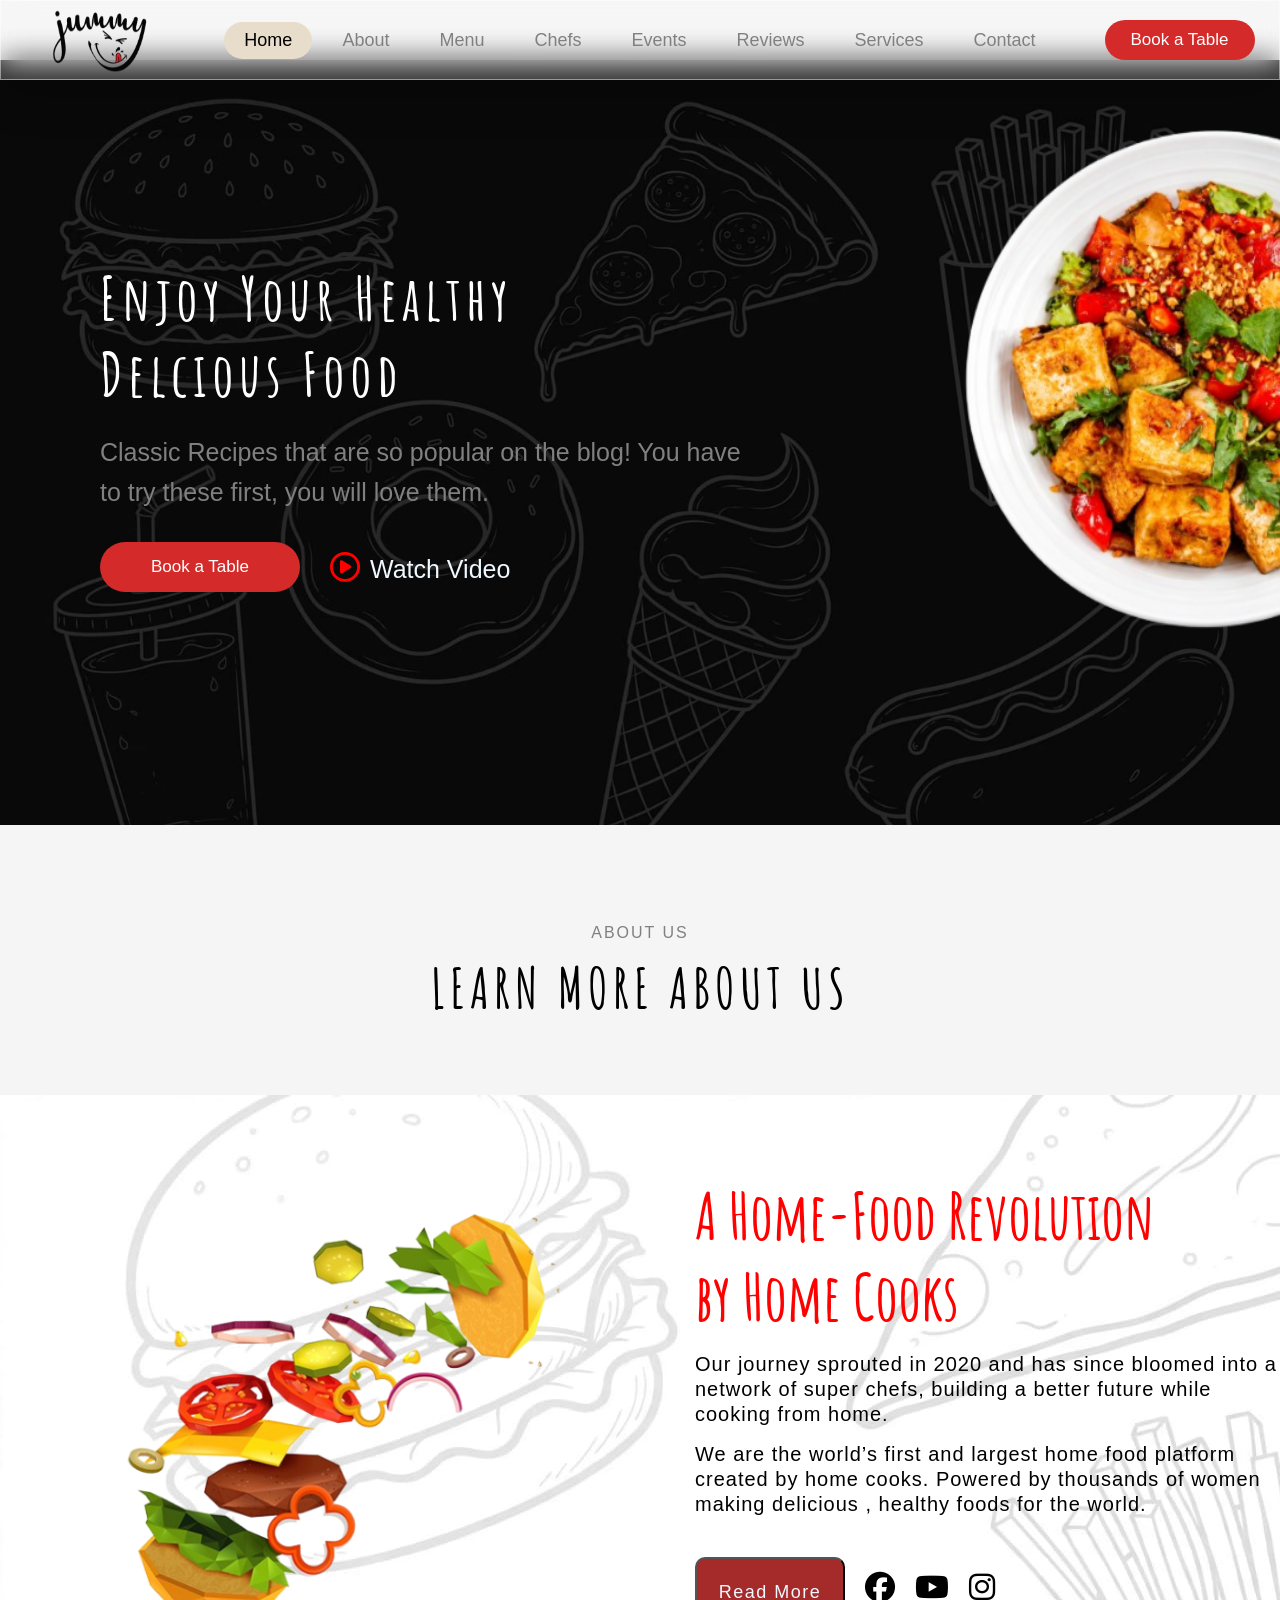
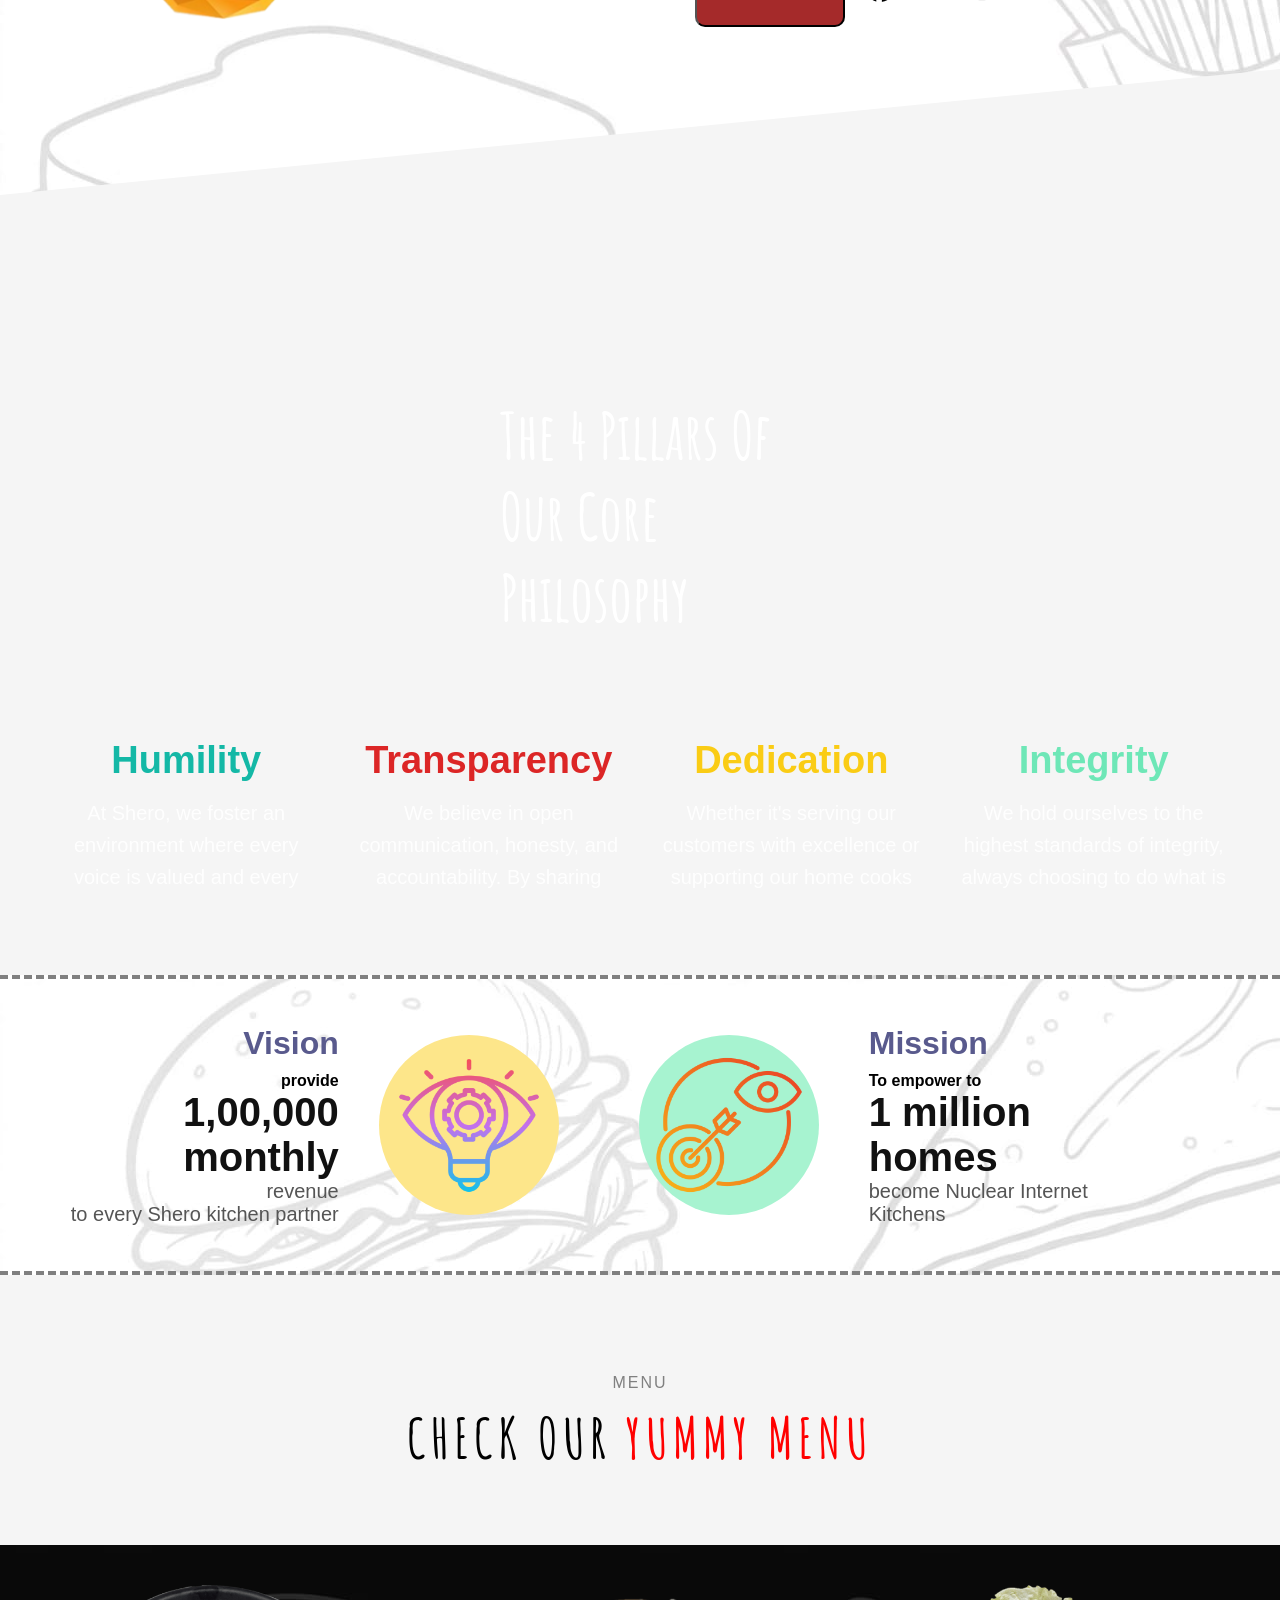
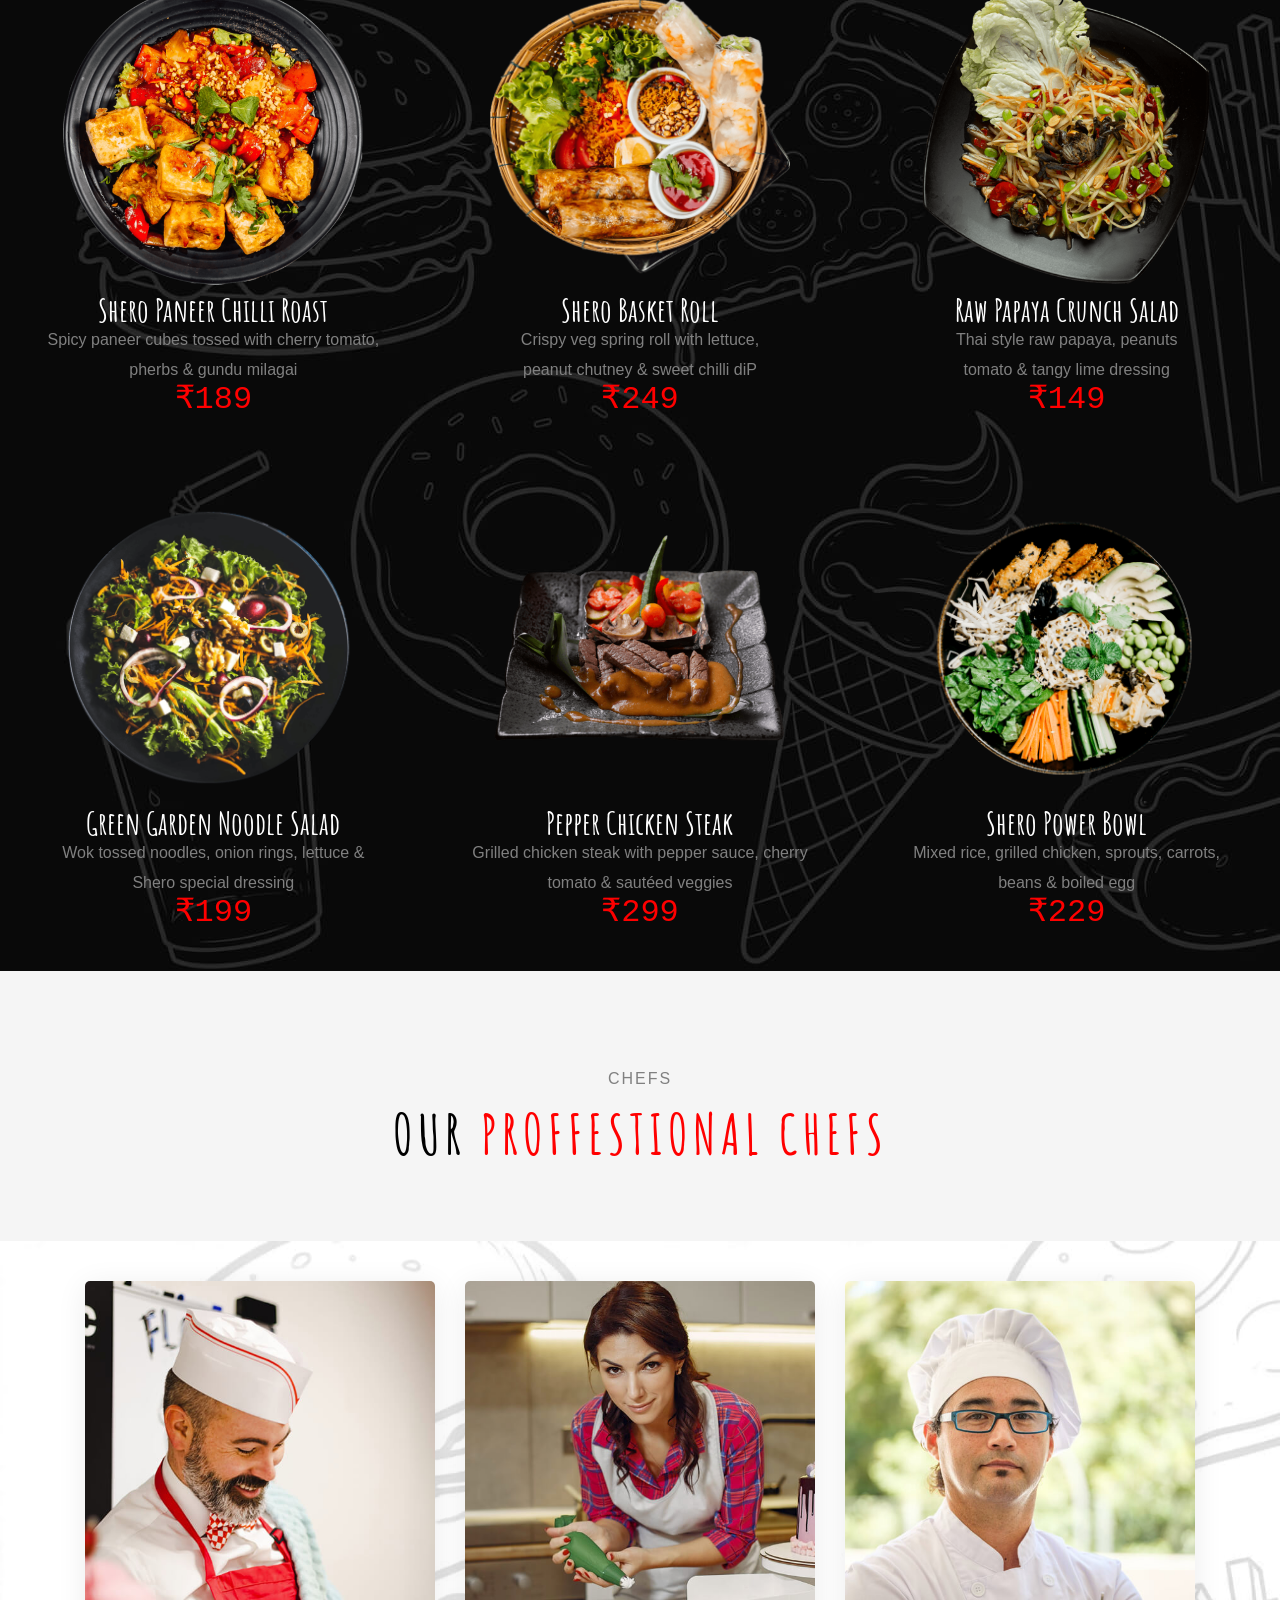
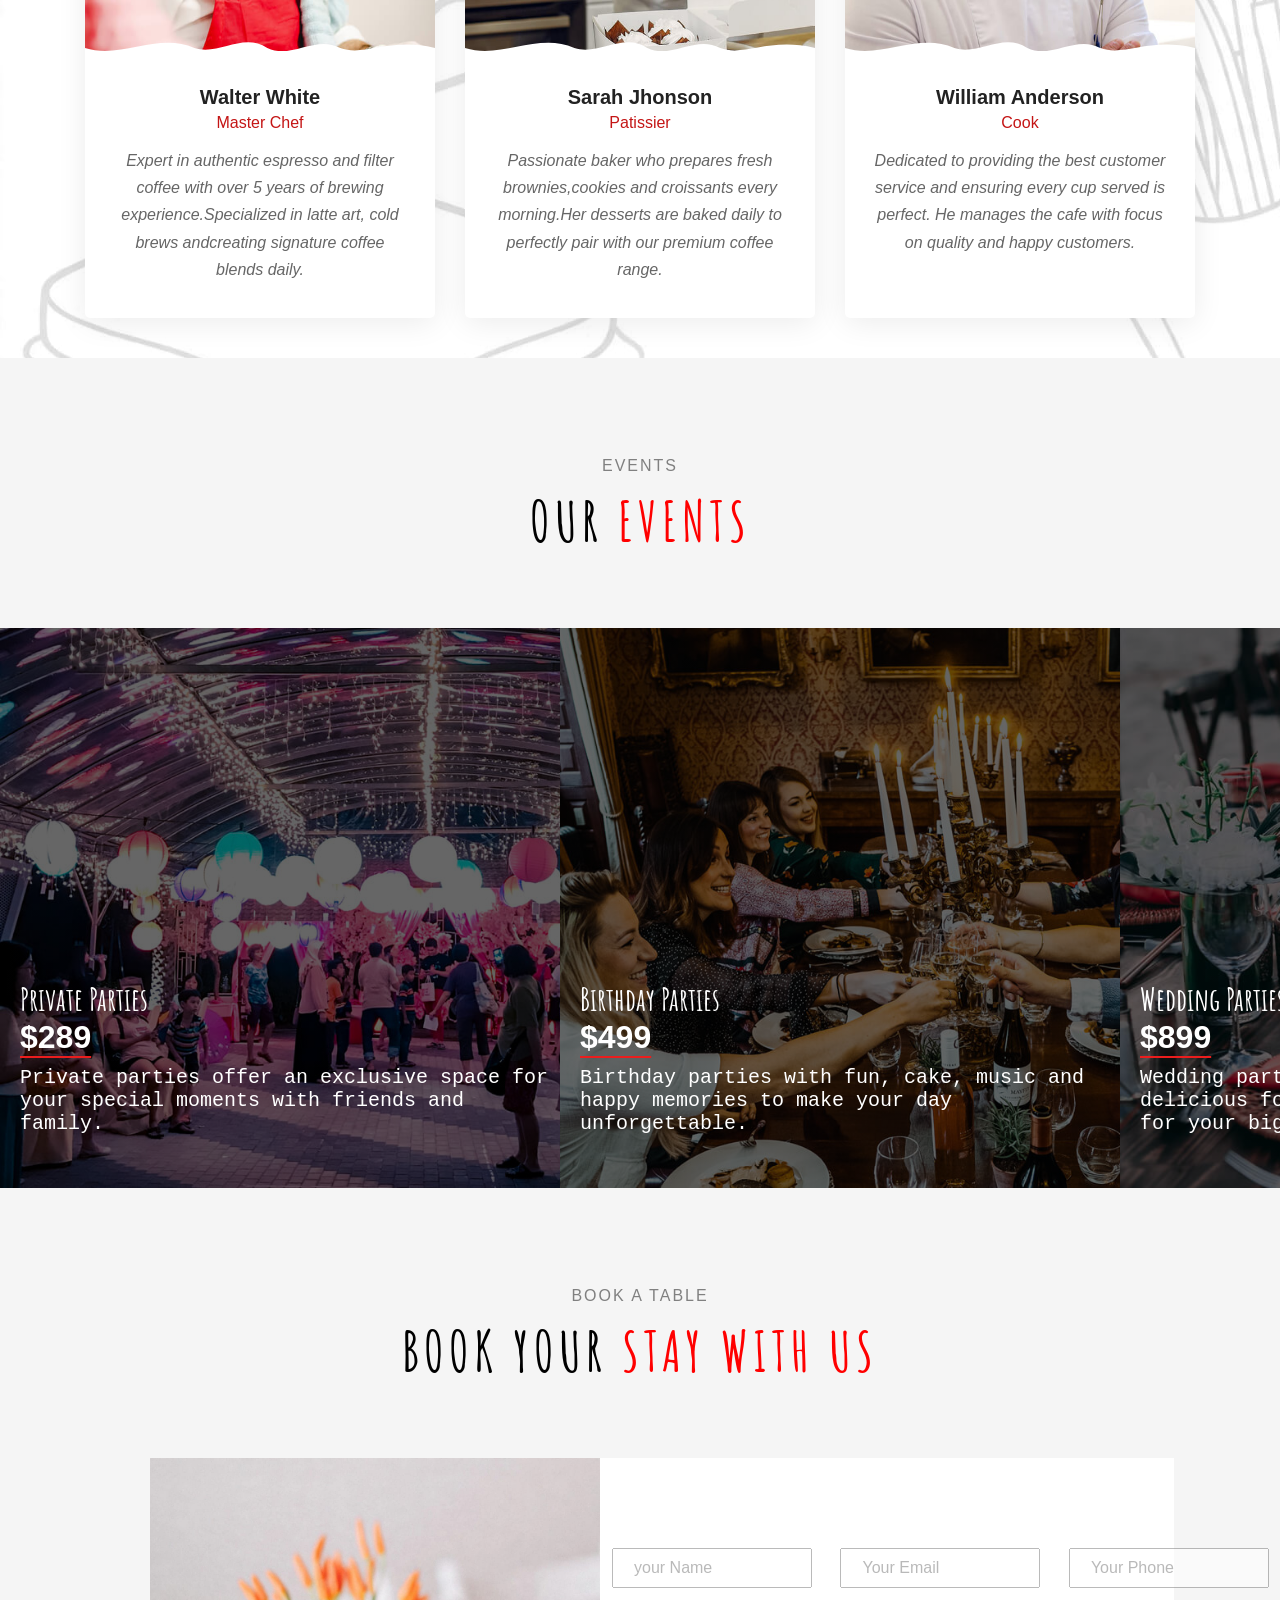
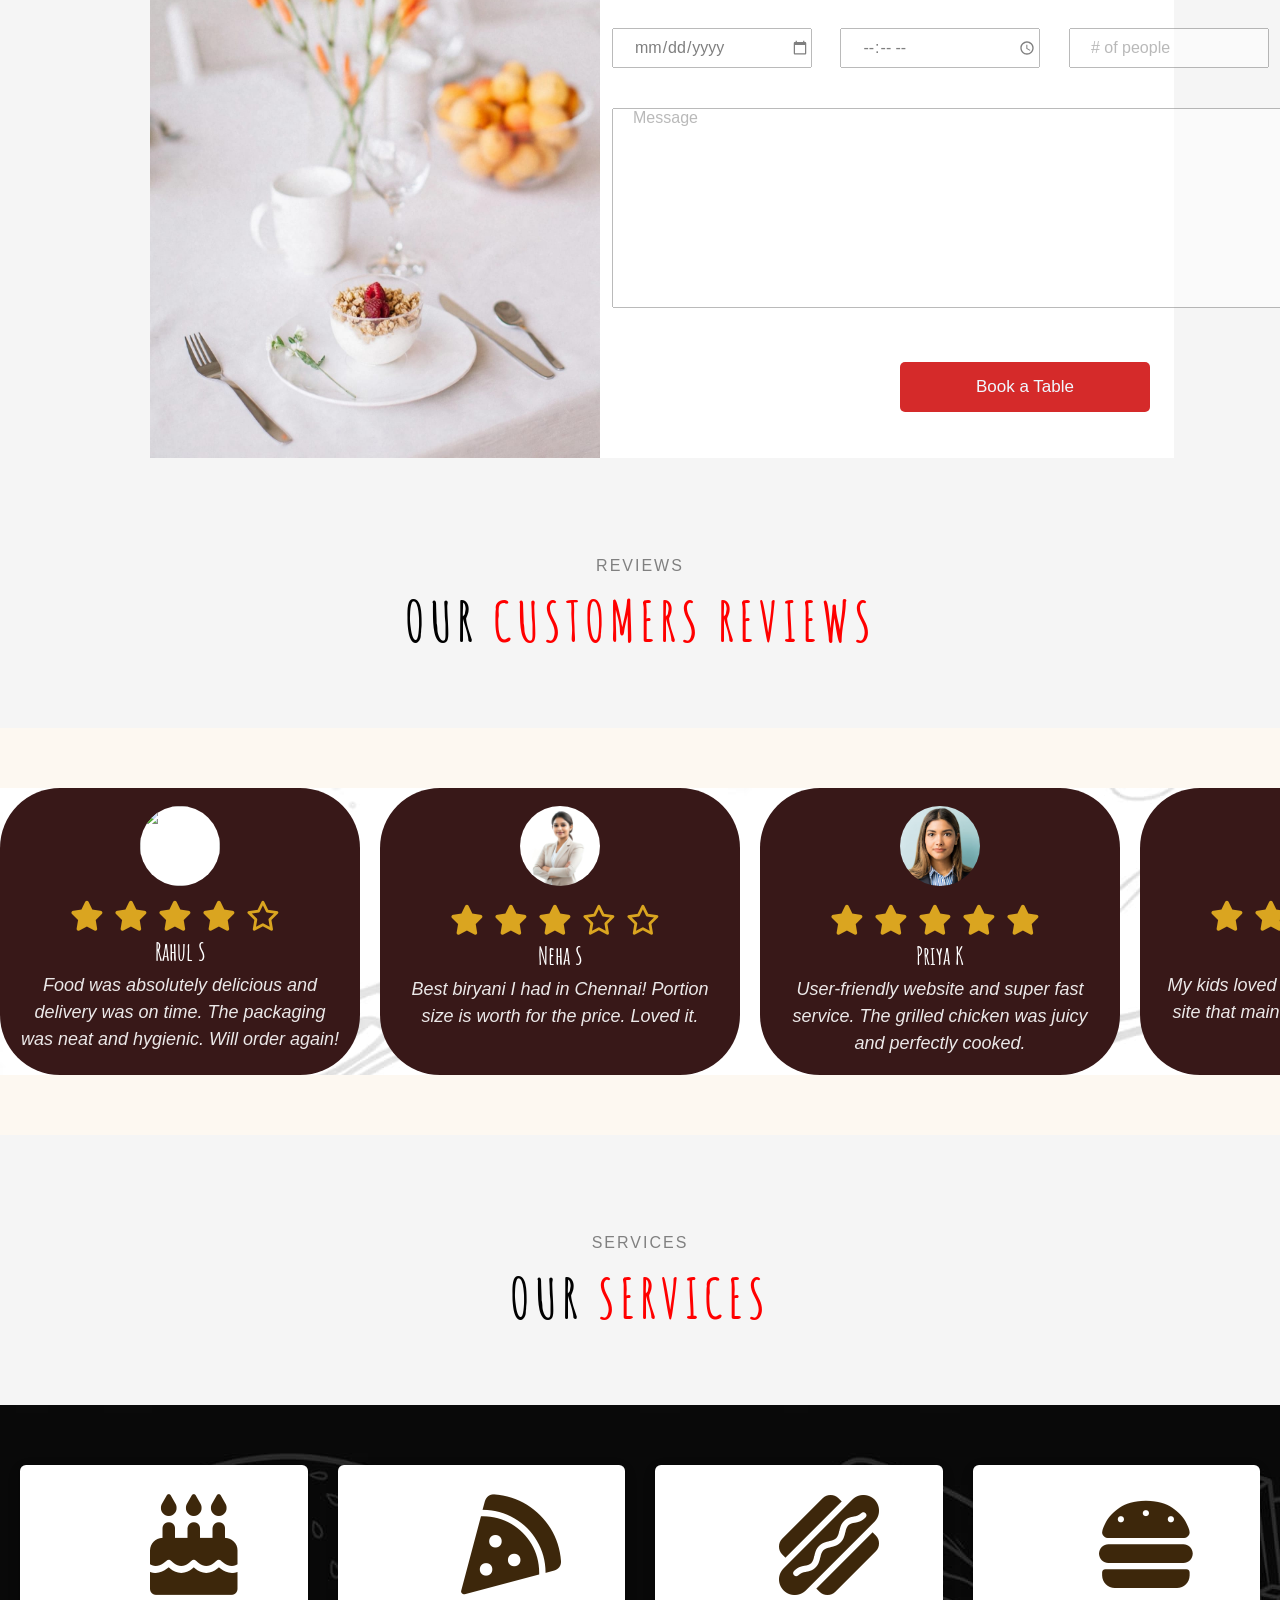
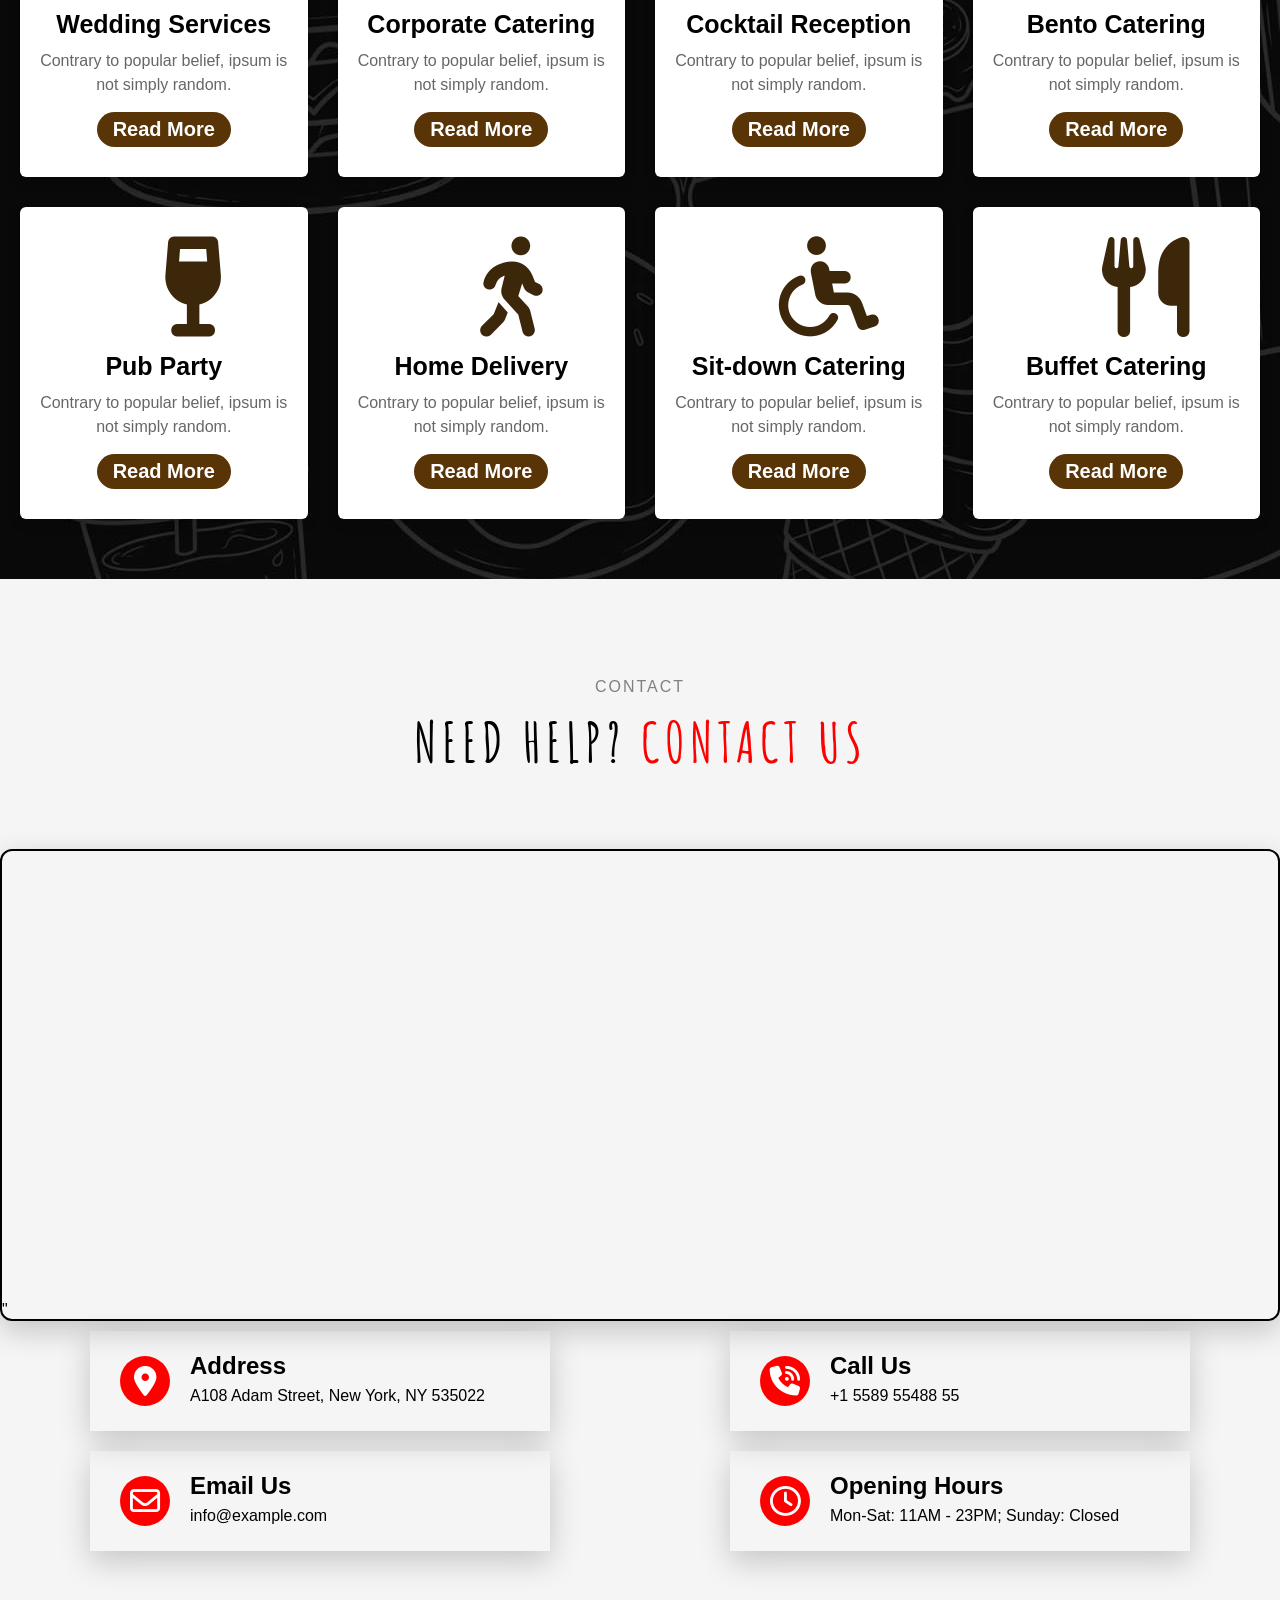
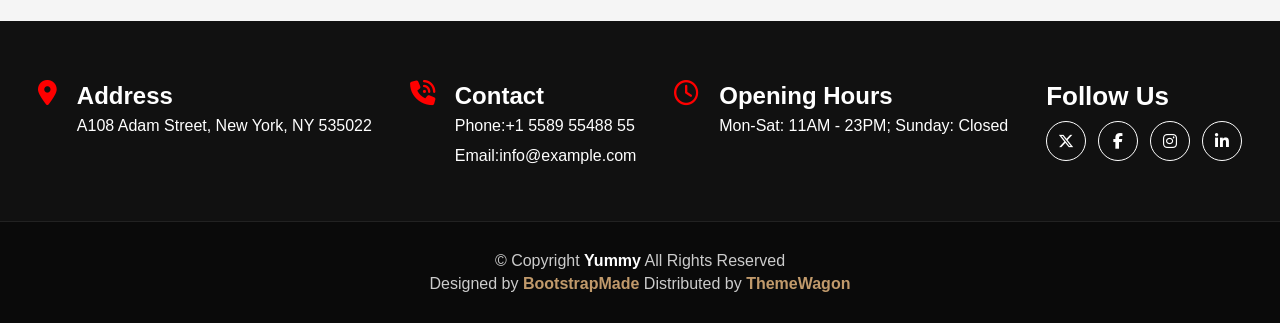
==== commit a24c3203: "Updated code" ====
--- a/index.html
+++ b/index.html
@@ -31,7 +31,7 @@
 
             </nav>
     </header>
-            <main>kl 
+            <main>
                 <section class="top">
                     <div class="left">
                         <h1>Enjoy Your Healthy Delcious Food</h1>
--- a/index.css
+++ b/index.css
@@ -172,7 +172,7 @@
 .right img{
     height: 550px;
     width: 550px;
-    margin-top: 100px;
+    margin-top: 50px;
     margin-left: 90px;
     animation: rotate 10s linear infinite;  
 }
@@ -621,7 +621,7 @@
 }
 .w1 input,textarea{
     height: 40px;
-    width: 270px;
+    width: 200px;
     margin: 20px 12px;
     opacity: 0.5;
     padding-left: 20px;
@@ -632,7 +632,7 @@
 }
 .w1 textarea{
     height: 200px;
-    width: 870px;
+    width: 720px;
     margin: 20px 12px;
     opacity: 0.5;
     padding-left: 20px;
